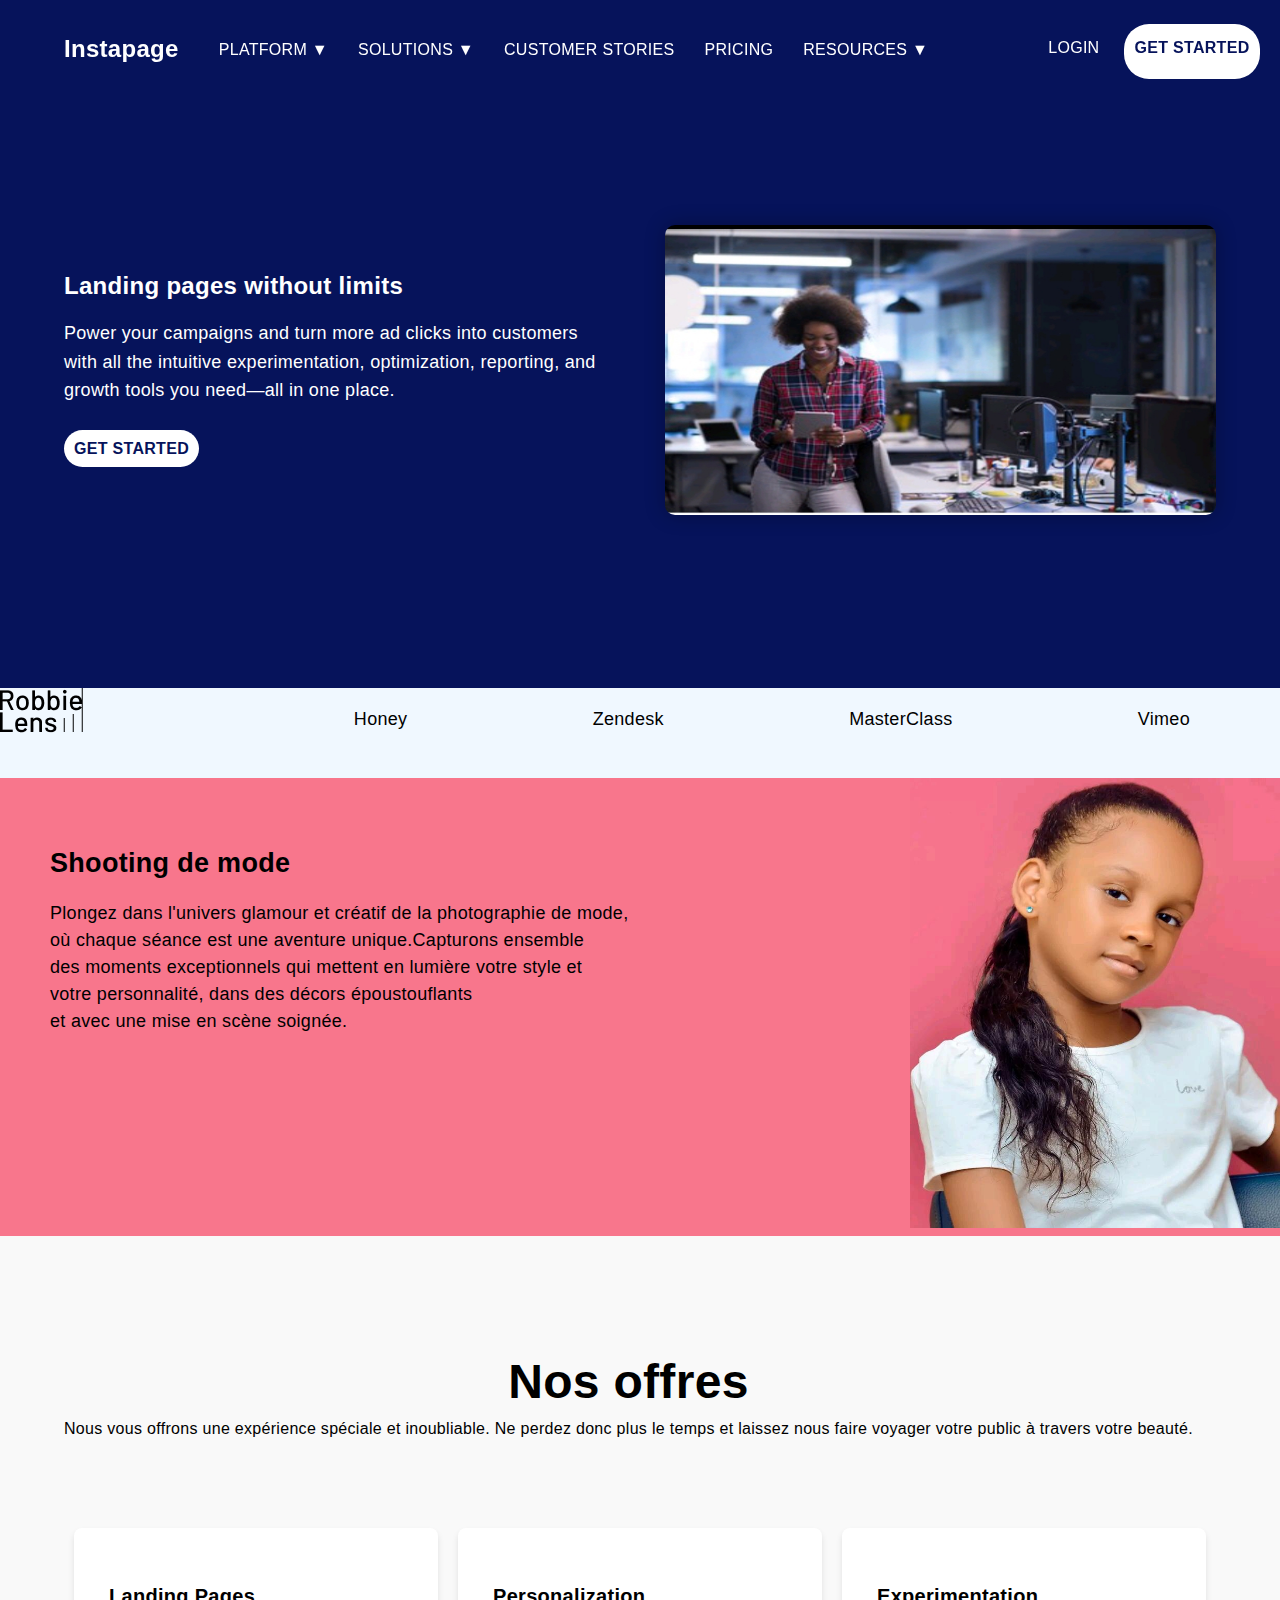
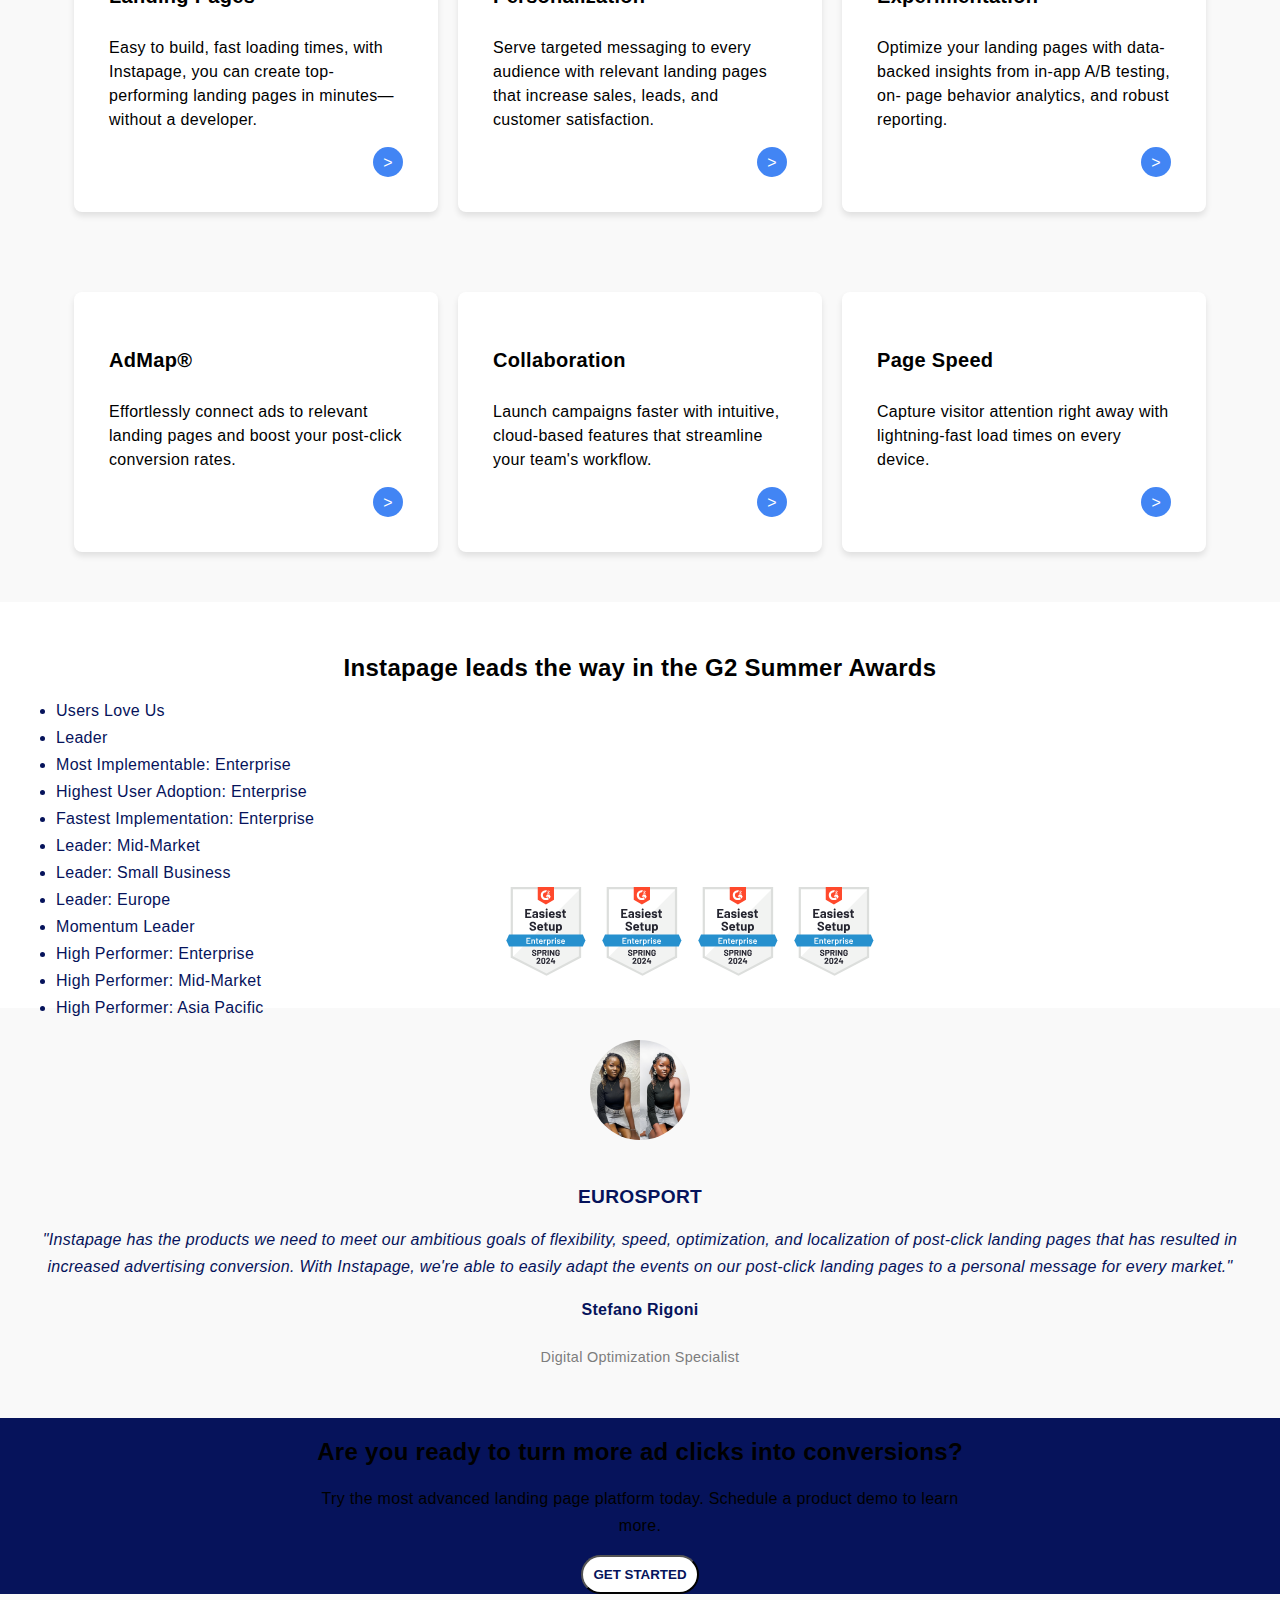
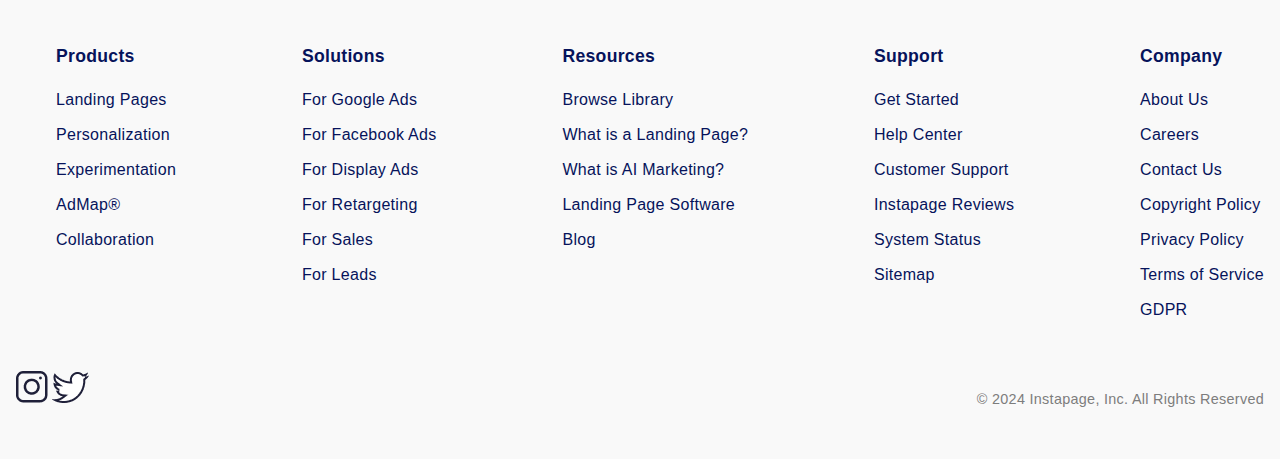
==== index.html @ c4f35a84 "index.html" ====
<!DOCTYPE html>
<html lang="en">
<head>
    <meta charset="UTF-8">
    <meta name="viewport" content="width=device-width, initial-scale=1.0">
    <link rel="stylesheet" href="https://cdnjs.cloudflare.com/ajax/libs/font-awesome/6.4.0/css/all.min.css">
    <title>Instapage</title>
    <link rel="stylesheet" href="styl.css">
</head>
<body>
    <section class="Interface1">
    <header class="menu-nav" id="menu-nav">
        <nav>
            <div class="menu-nav-container">
                <div class="logo"><a href="menu-nav" class="list1">Instapage</a></div>
                <div class="nav-list">
                <ul class="nav-menu">
                    <li class="dropdown">
                        <a href="#phototype" class="list1">PLATFORM ▼</a>
                        <div class="dropdown-content">
                            <div class="dropdown-column">
                                <ul>
                                    <li><a href="#" class="lien2">Platform 1</a></li>
                                    <li><a href="#" class="lien2">Instapage overview</a></li>
                                    <li><a href="#" class="lien2">Integration</a></li>
                                    <li><a href="#" class="lien2">Contact</a></li>
                                </ul>
                            </div>
                            <div class="dropdown-column">
                                <ul>
                                    <li><a href="#" class="lien2">Platform 2</a></li>
                                    <li><a href="#" class="lien2">Other features</a></li>
                                    <li><a href="#" class="lien2">Support</a></li>
                                    <li><a href="#" class="lien2">About us</a></li>
                                </ul>
                            </div>
                        </div>
                    </li>

                    <li class="dropdown">
                        <a href="#" class="list1">SOLUTIONS ▼</a>
                        <div class="dropdown-content">
                            <div class="dropdown-column">
                                <ul>
                                    <li><a href="#" class="lien2">Platform 1</a></li>
                                    <li><a href="#" class="lien2">Instapage overview</a></li>
                                    <li><a href="#" class="lien2">Integration</a></li>
                                    <li><a href="#" class="lien2">Contact</a></li>
                                </ul>
                            </div>
                            <div class="dropdown-column">
                                <ul>
                                    <li><a href="#" class="lien2">Platform 2</a></li>
                                    <li><a href="#" class="lien2">Other features</a></li>
                                    <li><a href="#" class="lien2">Support</a></li>
                                    <li><a href="#" class="lien2">About us</a></li>
                                </ul>
                            </div>
                            <div class="dropdown-column">
                                <ul>
                                    <li><a href="#" class="lien2">Platform 3</a></li>
                                    <li><a href="#" class="lien2">Other features</a></li>
                                    <li><a href="#" class="lien2">Support</a></li>
                                    <li><a href="#" class="lien2">About us</a></li>
                                </ul>
                            </div>
                        </div>
                    </li>
                    <li ><a href="#card-container" class="list1">CUSTOMER STORIES</a></li>
                    <li ><a class="list1">PRICING</a></li>
                    <li class="dropdown">
                        <a href="#" class="list1">RESOURCES ▼</a>
                        <div class="dropdown-content">
                            <div class="dropdown-column">
                                <ul>
                                    <li><a href="#" class="lien2">Platform 1</a></li>
                                    <li><a href="#" class="lien2">Instapage overview</a></li>
                                    <li><a href="#" class="lien2">Integration</a></li>
                                    <li><a href="#" class="lien2">Contact</a></li>
                                </ul>
                            </div>
                            <div class="dropdown-column">
                                <ul>
                                    <li><a href="#" class="lien2">Platform 2</a></li>
                                    <li><a href="#" class="lien2">Other features</a></li>
                                    <li><a href="#" class="lien2">Support</a></li>
                                    <li><a href="#" class="lien2">About us</a></li>
                                </ul>
                            </div>
                        </div>
                    </li>
                </ul>
                </div>
                <div class="nav-buttons">
                    <a href="#https://www.instagram.com/" class="login-btn" target="_blank">LOGIN</a>
                    <a href="#" class="get-started-btn">GET STARTED</a>
                </div>
            </div>
        </nav>
    </header>
        
        <div class="Landing" id="Landing">
            <div class="Landing-content">
                <h1 class="Landing-h1">Landing pages without limits</h1>
                <p>Power your campaigns and turn more ad clicks into customers with all the intuitive experimentation, optimization, reporting, and growth tools you need—all in one place.</p>
                <a href="#" class="get-started-btn">GET STARTED</a>
            </div>
            <div class="image1">
                <img src="img/Screenshot_20240710-132435_1.jpg" alt="Instapage interface" width="50px" height="290px">
            </div>
        </div>
        </section>
        <section class="interface2">
            <header class="header-interface2">
                <div class="nav-bar1">
                    <div class="nav-bar-left">
                        <img src="img/logo.png" alt="logo">
                    </div>
                    <div class="nav-bar-center">
                        <ul class="nav-bar-lists3">
                            <li class="list3">Honey </li>
                            <li class="list3">Zendesk</li>
                            <li class="list3">MasterClass</li>
                            <li class="list3">Vimeo</li>
                        </ul>
                    </div>
                </div>
            </header>
            </div>
            <div class="Shooting">
                <div id="Shooting" class="shooting-text">
                    <h2 class="shooting-h1">Shooting de mode</h2>
                    <p>
                    Plongez dans l'univers glamour et créatif de la photographie de mode, <br>
                     où chaque séance est une aventure unique.Capturons ensemble <br>
                     des moments exceptionnels qui mettent en lumière votre style et <br>
                     votre personnalité, dans des décors époustouflants<br>
                     et avec une mise en scène soignée. <br>
                    </p>
                </div>
                
                <div class="image2">
                    <img src="img/IMG-20231003-WA0125.jpg" alt="Description de l'image" title="Alors, envie  de faire voyager votre public à travers votre beauté ?" width="370px" height="450px">
                </div>
            </div>
        </section>

        <section >
        <div class="card-container" id="card-container">
            <div class="card-p">
                <h1> Nos offres </h1>
                <p>
                    Nous vous offrons une expérience spéciale et inoubliable. Ne perdez donc plus le temps et 
                    laissez nous faire voyager votre public à travers votre beauté.
                </p>
            </div>
          <div class="row">
            <div class="card">
              <div class="icon"></i></div>
              <h3>Landing Pages</h3>
              <p>Easy to build, fast loading times, with Instapage, you can create top-performing landing pages in minutes— without a developer.</p>
              <a href="#" class="learn-more">></a>
            </div>
            
            <div class="card">
              <div class="icon"></div>
              <h3>Personalization</h3>
              <p>Serve targeted messaging to every audience with relevant landing pages that increase sales, leads, and customer satisfaction.</p>
              <a href="#" class="learn-more">></a>
            </div>
            
            <div class="card">
              <div class="icon"></div>
              <h3>Experimentation</h3>
              <p>Optimize your landing pages with data-backed insights from in-app A/B testing, on- page behavior analytics, and robust reporting.</p>
              <a href="#" class="learn-more">></a>
            </div>
          </div>
          <div class="row">
            <div class="card">
              <div class="icon"></div>
              <h3>AdMap®</h3>
              <p>Effortlessly connect ads to relevant landing pages and boost your post-click conversion rates.</p>
              <a href="#" class="learn-more">></a>
            </div>
            
            <div class="card">
              <div class="icon"></div>
              <h3>Collaboration</h3>
              <p>Launch campaigns faster with intuitive, cloud-based features that streamline your team's workflow.</p>
              <a href="#" class="learn-more">></a>
            </div>
            
            <div class="card">
              <div class="icon"></div>
              <h3>Page Speed</h3>
              <p>Capture visitor attention right away with lightning-fast load times on every device.</p>
              <a href="#" class="learn-more"> <i class="chevrons">></i></a>
            </div>
          </div>
          </div>
        </section> 

        <section class="awards-section">
            <div class="awards-container">
            <div class="awards-text">
            <h2>Instapage leads the way in the G2 Summer Awards</h2>
            <ul class="awards-list">
                <li>Users Love Us</li>
                <li>Leader</li>
                <li>Most Implementable: Enterprise</li>
                <li>Highest User Adoption: Enterprise</li>
                <li>Fastest Implementation: Enterprise</li>
                <li>Leader: Mid-Market</li>
                <li>Leader: Small Business</li>
                <li>Leader: Europe</li>
                <li>Momentum Leader</li>
                <li>High Performer: Enterprise</li>
                <li>High Performer: Mid-Market</li>
                <li>High Performer: Asia Pacific</li>
            </ul>
            </div>
            <div class="awards-images">
                <img src="img/trust-seals-results.svg" alt="image Awards">
                <img src="img/trust-seals-results.svg" alt="image">
                <img src="img/trust-seals-results.svg" alt="image">
                <img src="img/trust-seals-results.svg" alt="image">
            </div>
            </div>
        </section>
        <section class="testimonial-section">
            <div class="testimonial">
                <img src="img/IMG-20240424-WA0041.jpg" alt="Stefano Rigoni">
                <h3>EUROSPORT</h3>
                <blockquote>
                    "Instapage has the products we need to meet our ambitious goals of flexibility, speed, optimization, and localization of post-click landing pages that has resulted in increased advertising conversion. With Instapage, we're able to easily adapt the events on our post-click landing pages to a personal message for every market."
                </blockquote>
                <h4>Stefano Rigoni</h4>
                <p>Digital Optimization Specialist</p>
            </div>
        </section>
        <section class="interface3">
                    <div class="interface3-content">
                        <p class="interface3-content3-texte">
                            <h2>Are you ready to turn more ad clicks into conversions?</h2>
                            Try the most advanced landing page platform today. Schedule a product demo to learn<br>
                              more.
                        </p>
                            <button class="get-started-btn">GET STARTED</button>
                        
                    </div>
        </section>
        <footer>
            <div class="footer-content">
                     <div class="footer-column">
                            <ul>
                                <li><h3>Products</h3></li>
                                <li>Landing Pages</li>
                                <li>Personalization</li>
                                <li>Experimentation</li>
                                <li>AdMap®</li>
                                <li>Collaboration</li>
                            </ul>
                        </div>
                        <div class="footer-column">
                            <ul>
                                <li><h3>Solutions</h3></li>
                                <li>For Google Ads</li>
                                <li>For Facebook Ads</li>
                                <li>For Display Ads</li>
                                <li>For Retargeting</li>
                                <li>For Sales</li>
                                <li>For Leads</li>
                            </ul>
                        </div>
                        <div class="footer-column">
                            <ul>
                                <li><h3>Resources</h3></li>
                                <li>Browse Library</li>
                                <li>What is a Landing Page?</li>
                                <li>What is AI Marketing?</li>
                                <li>Landing Page Software</li>
                                <li>Blog</li>
                            </ul>
                        </div>
                        <div class="footer-column">
                            <ul>
                                <li><h3>Support</h3></li>
                                <li>Get Started</li>
                                <li>Help Center</li>
                                <li>Customer Support</li>
                                <li>Instapage Reviews</li>
                                <li>System Status</li>
                                <li>Sitemap</li>
                            </ul>
                        </div>
                        <div class="footer-column">
                            <ul>
                                <li><h3>Company</h3></li>
                                <li>About Us</li>
                                <li>Careers</li>
                                <li>Contact Us</li>
                                <li>Copyright Policy</li>
                                <li>Privacy Policy</li>
                                <li>Terms of Service</li>
                                <li>GDPR</li>
                            </ul>
                        </div>
                    </div>
                    <div class="footer-bottom">
                        <div class="foooter-img">
                            <img src="img/instagram.png" alt=" logo instagram">
                            <img src="img/twitter.png" alt="logo twitter">
                        </div>
                        <div class="footer-text">
                            <p>© 2024 Instapage, Inc. All Rights Reserved</p>
                        </div>
                    </div>
                </footer>
   
    <script>
        window.addEventListener('scroll', function() {
            var header = document.querySelector('header');
            if (window.scrollY > 70) {
                header.classList.add('scrolled');
            } else {
                header.classList.remove('scrolled');
            }
        });
    </script>
</body>
</html>
---- styl.css ----
body {
    margin: 0;
    padding: 0;
    font-family: Montserrat,Arial;
    background-color: #06135b; 
    padding-top: 80px;/*pour compresser le header fixe*/
    line-height: 27px;
    letter-spacing: .3px;   
}
.menu-nav{
    position: fixed;
    top: 0;
    left: 0;
    width: 100%;
    padding: 20px 5%;
    display: flex;
    justify-content: space-between;
    align-items: center;
    transition: background-color 0.9s ease;
    z-index: 1000;
}
.menu-nav-container{
    display: flex;
    justify-content: space-between;   
    margin-top: 15px; 
}

/* une classe pour le header lorsqu'il défile */
header.scrolled {
    background-color: white;
    box-shadow: 0 2px 5px rgba(0,0,0,0.1);
}

/* couleur du texte lorsque le header défile */
header.scrolled .logo,
header.scrolled .nav-menu a,
header.scrolled .login-btn {
    color: #06135b;
}

header.scrolled .get-started-btn {
    background-color: #06135b;
    color: white;
}

.logo {
    font-size: 24px;
    font-weight: bold;
    color: white;
}

.nav-menu {
    display: flex;
    list-style-type: none;
    gap: 30px;  /* Espace entre les éléments du menu */
    text-decoration: none;
}
.list1{
    text-decoration: none;
    color:white;
}
.dropdown {
    position: relative;
}

.dropdown-content {
    display: none;/*cache le contenu par defaut*/
    position: absolute;/*absolue par rapport au parent qui est relatif*/
    background-color: #ffffff;
    min-width: 320px; /* espace autour du menu déroulant */
    box-shadow: 0px 8px 16px 0px rgba(0,0,0,0.2);/*la dimension de l'espace */
    z-index: 1;
   /* display: flex; /* Pour aligner les colonnes côte à côte */
    color: #050d1a;
}

.dropdown:hover .dropdown-content {
    display: flex;/* Afficher le contenu quand on survol*/
}

.dropdown-column {
    flex: 1; /* Chaque colonne prend une part égale de l'espace */
    padding: 10px;
}

.dropdown-content ul {
    list-style-type: none;
    padding: 0;
    margin: 0;
}

.dropdown-content li {
    padding: 8px 0;
}

.dropdown-content a {
    color: #06135b;
    text-decoration: none;
    display: block;
}

.dropdown-content a:hover {
    background-color: #f1f1f1;
}
.nav-buttons {
    display: flex;
    gap: 5px;
   margin-top: -11px;
    padding-left: 100px;
}
.nav-list{
    margin-top:-15px;
    display: flex;
    justify-content: center;
    
}
.get-started-btn {
    background-color: white;
    color: #06135b;
    padding: 10px 10px;
    border-radius: 25px;
    text-decoration: none;
    font-weight: bold;
}

.login-btn {
    color: #ffffff;
    text-decoration: none;
    padding: 10px 20px;
}
/*.Interface1{
    background-color: #06135b;
}*/
.Landing {
    display: flex;
    padding: 85px 5%;
    gap: 50px;
    align-items: center;
    margin-top: 30px;
}

.Landing-h1{
    font-size: 24px;
}
.Landing-content {
    flex: 1;
    max-width: 50%;
    color: white;
}

h1 {
    font-size: 48px;
    margin-bottom: 20px;
}

.Landing-content p {
    font-size: 18px;
    line-height: 1.6;
    margin-bottom: 30px;
}

.image1 {
    flex: 1;
    max-width: 50%;
    margin-top: 30px;
}

.image1 img {
    width: 100%;
    border-radius: 10px;
    box-shadow: 0 0 20px rgba(0,0,0,0.3);
}
/* section interface2*/
.interface2{
    background-color: rgb(248, 118, 140);
    border: 0ch;
    box-sizing: border-box;
    font-size: 18px;
}
.header-interface2{
    height: 90px;
}
.nav-bar1{
    background-color: aliceblue;
    width: 100%;
    height: 100%;
    display: flex;
    justify-content: space-between;
    margin: 0;
    padding: 0;
    color: black;
    margin-top: 80px;
    box-sizing: border-box;
    text-align: center;
}
.list3{
    display: inline;
    margin: 90px;
    font-size: 18px;
}
.nav-bar-center{
    text-align: center;
}
.lists3{
    
    list-style: none;
}
.Shooting{
    display: flex;
    justify-content: space-between;
    height: 90%;
    line-height: 27px;
    letter-spacing: .3px;
    
    
}.shooting-text{
    margin-top: 60px;
    text-align: justify;
    margin: 50px;
}
.shooting-h1{
    justify-content: center;
}
.image2{
    /*padding: 20px*/
    /*width: 100%;*/
    border: 0;
    outline: none;
} 

.card-container {
    display: flex;
    flex-wrap: wrap;
    justify-content: space-between;
    gap: 20px;
    padding: 40px 5%;
    background-color: #f9f9f9;
  }
  
  .row{
    display: flex;
    justify-content: space-between;
    margin-top: 40px;
  }
  .card {
    flex-basis: calc(33.333% - 20px);
    background-color: white;
    color: black;
    border-radius: 8px;
    padding: 35px;
    box-shadow: 0 4px 6px rgba(0,0,0,0.1);
    display: flex;
    flex-direction: column;
    margin: 10px;
    position: relative;
  }
  
  .row h3 {
    font-size: 20px;
    margin-bottom: 10px;
  }
  
  .row p {
    flex-grow: 1;
    font-size: 16px;
    line-height: 1.5;
    margin-bottom: 15px;
  }
  
  .card-p{
    text-align: center;
    justify-content: center;
    margin-top: 60px;
  }

  .card:hover{
    transform: translateY(-0.8px);
  }

  .learn-more {
    align-self: flex-end;
    background-color: #4285f4;
    color: white;
    width: 30px;
    height: 30px;
    border-radius: 50%;
    display: flex;
    justify-content: center;
    align-items: center;
    text-decoration: none;
    /*position: absolute;*/
  }

  .awards-section {
    background: #ffffff;
    padding: 2rem 1rem;
    color: #06135b;
}
.awards-section h2 {
    text-align: center;
    margin-bottom: 1rem;
    color: black;
}
.awards-images{
    margin-top: -150px;
}
/*.awards-list {
    columns: 2;
    margin-bottom: 1rem;
}*/
.awards-images {
    display: flex;
    justify-content: center;
    gap: 1rem;
    margin-left: 100px;
    
}
.awards-images img {
    width: 80px;
}
.testimonial-section {
    background: #f9f9f9;
    padding: 2rem 1rem;
    text-align: center;
    color: #06135b;
}
.testimonial img {
    width: 100px;
    height: 100px;
    border-radius: 50%;
    margin-bottom: 1rem;
}
.testimonial h3 {
    margin-bottom: 0.5rem;
    font-size: 1.2rem;
}
.testimonial blockquote {
    font-size: 1rem;
    font-style: italic;
    margin: 1rem 0;
}
.testimonial h4 {
    font-size: 1rem;
    margin-top: 0.5rem;
}
.testimonial p {
    font-size: 0.9rem;
    color: #7d7d7d;
}
.interface3-content{
    text-align: center;
    
}
.interface3{
    height: 50%;
    color-scheme: white;
}
.interface3-content3-texte{
    color: white;
}
/* Footer styles */
footer {
    background: #f9f9f9;
    padding: 2rem 1rem;
}
.footer-content {
    display: flex;
    justify-content: space-between;
    flex-wrap: wrap;
    gap: 1rem;
    color: #06135b;
}
.footer-column h3 {
    margin-bottom: 1rem;
    font-size: 1.1rem;
}
.footer-column ul {
    list-style: none;
}
.footer-column ul li {
    margin-bottom: 0.5rem;
}
.footer-bottom {
    /*text-align: center;*/
    margin-top: 2rem;
    font-size: 0.9rem;
    color: #7d7d7d;
    display: flex;
    justify-content: space-between;
}
  
  /* Responsivité */
  @media (max-width: 1024px) {
    .feature-card {
      flex-basis: calc(50% - 20px);
    }
  }
  
  @media (max-width: 768px) {
    .feature-card {
      flex-basis: 100%;
    }
  }
/* Ajustements pour la responsivité */
@media (max-width: 1024px) {
    .hero {
        flex-direction: column;
    }
    .hero-content, .hero-image {
        max-width: 100%;
    }
}
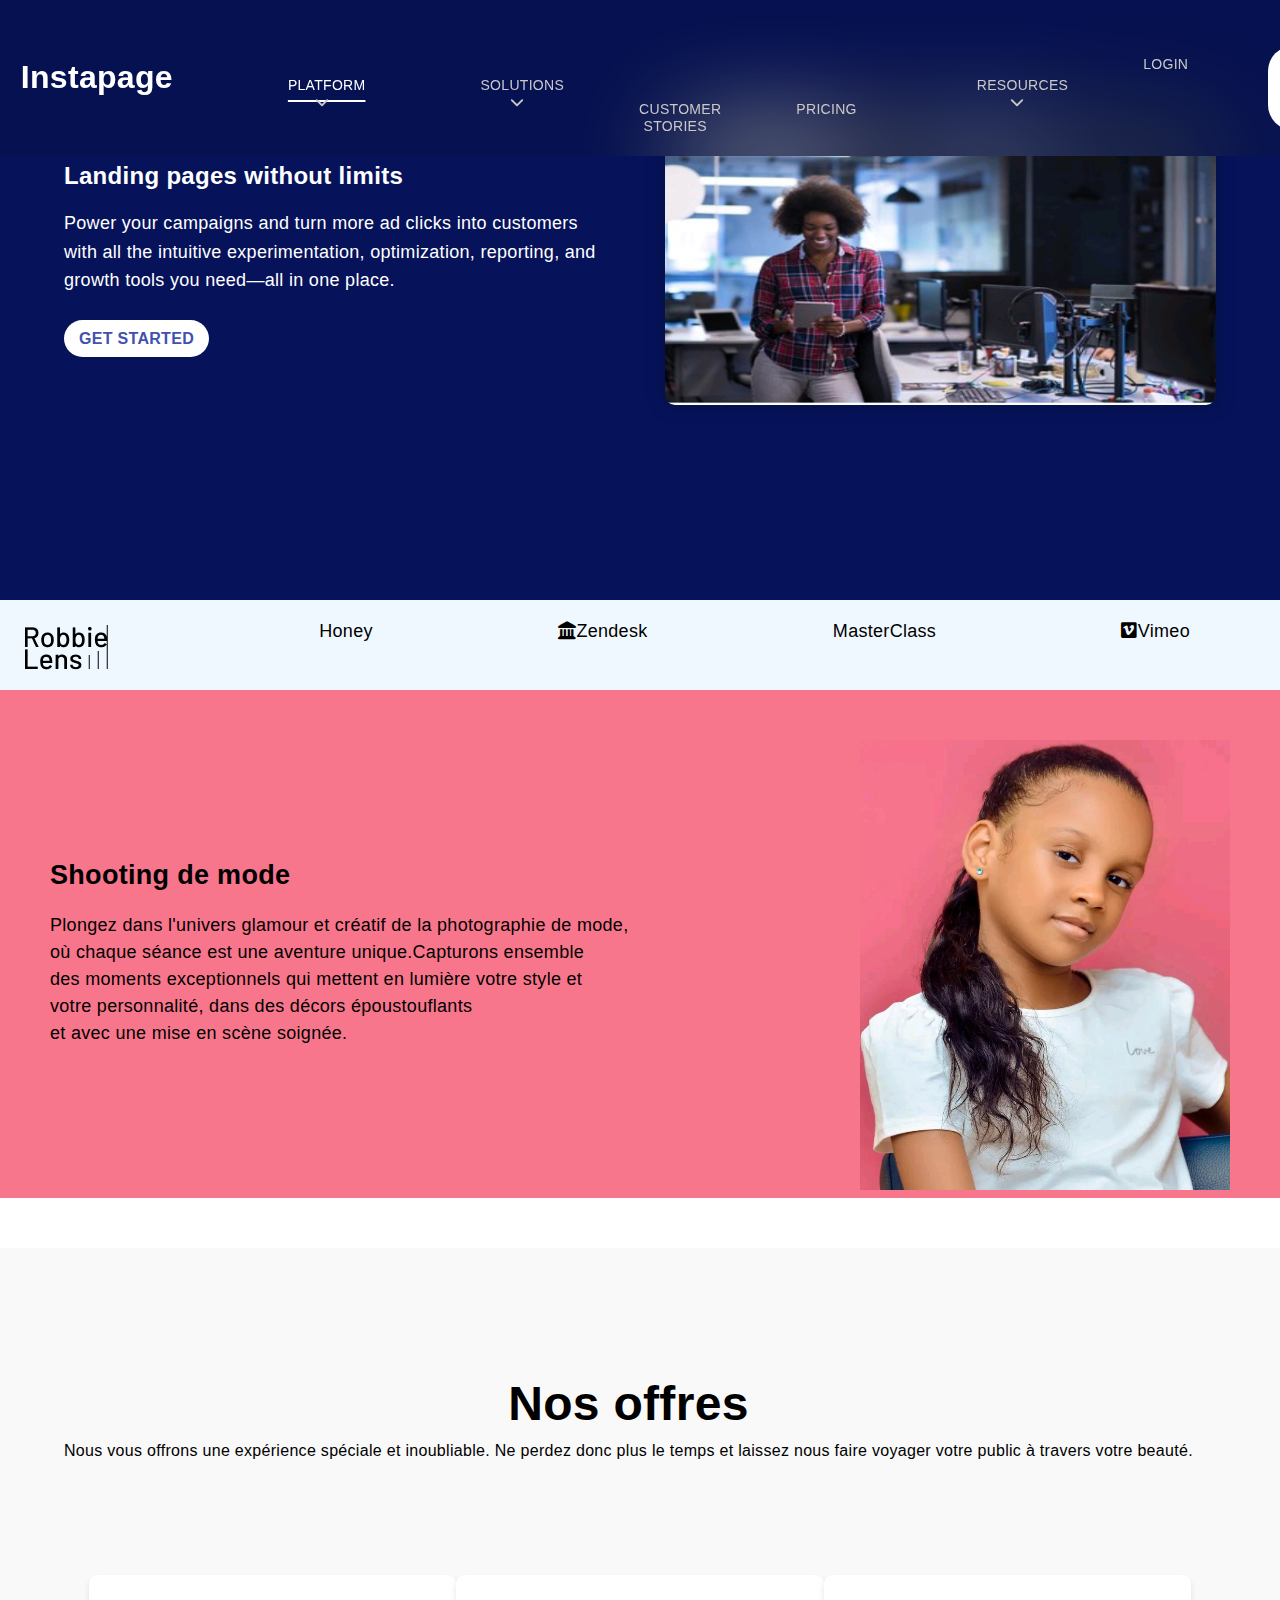
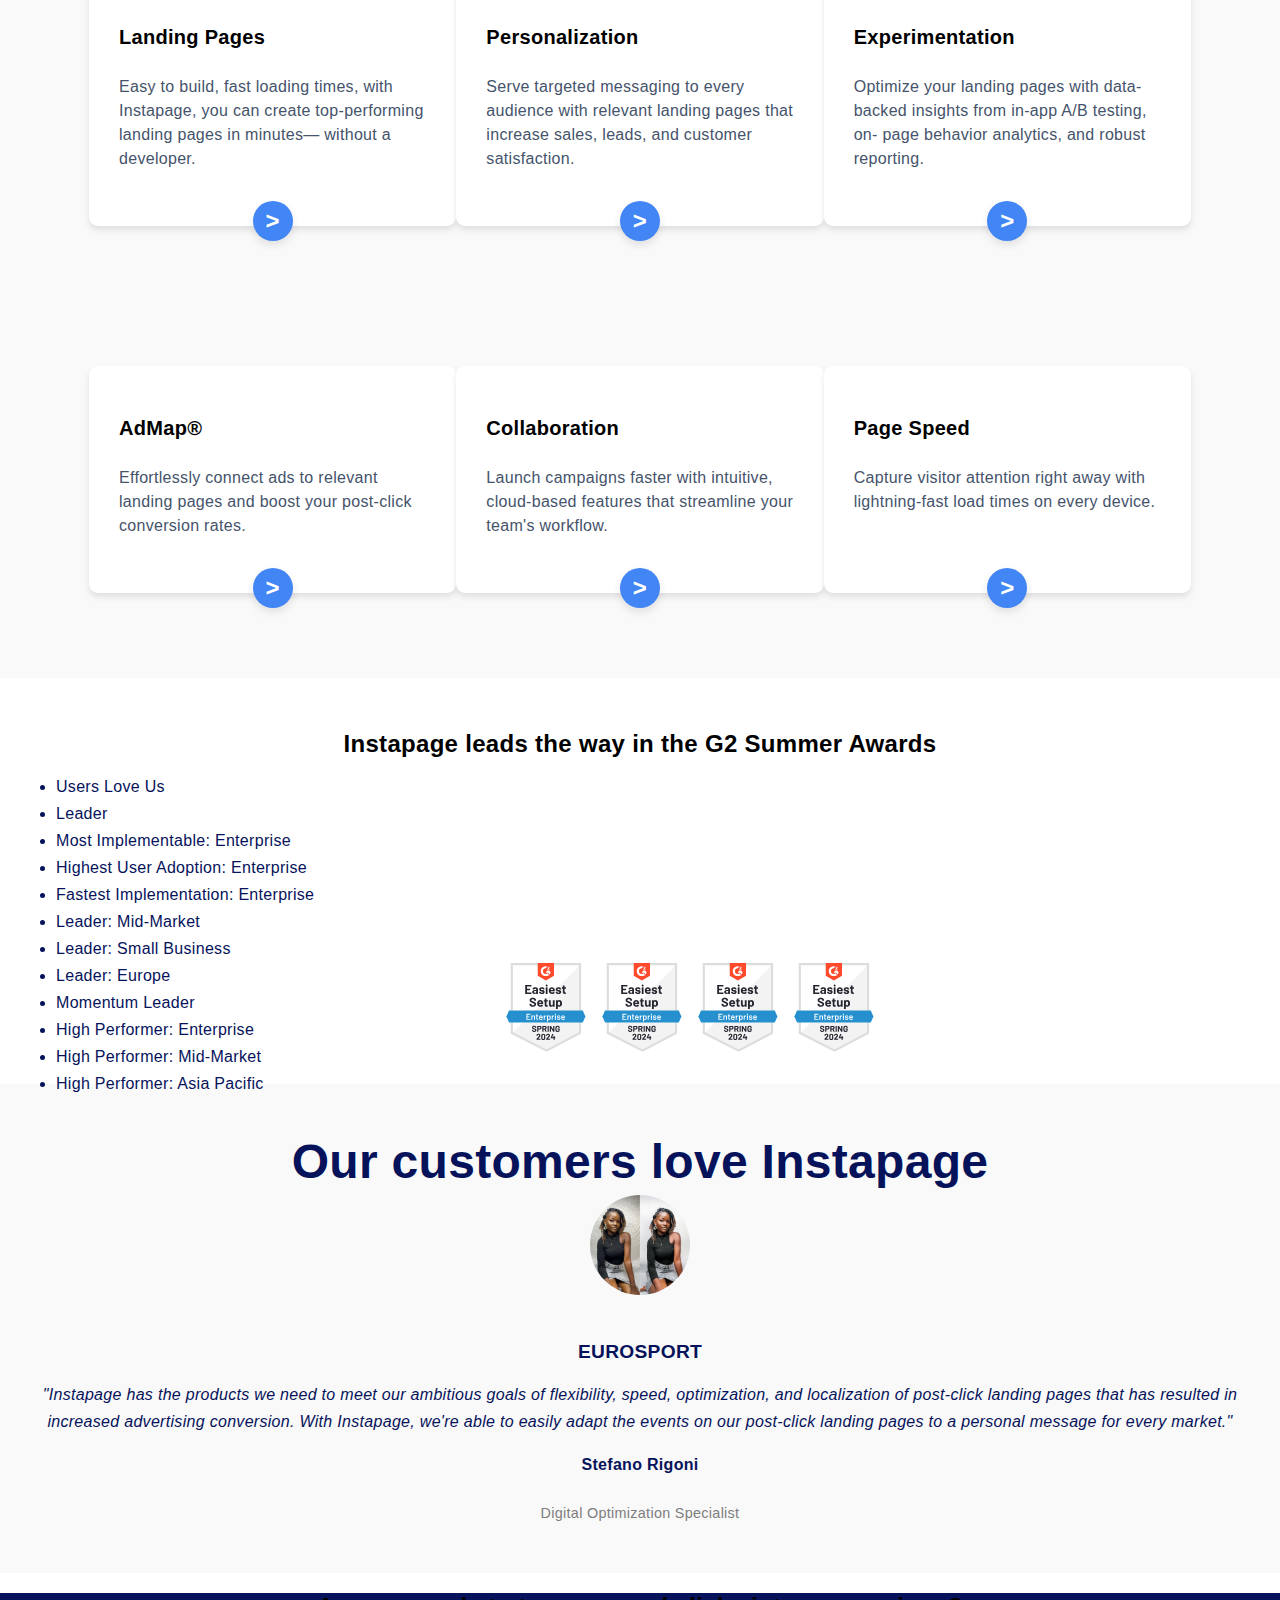
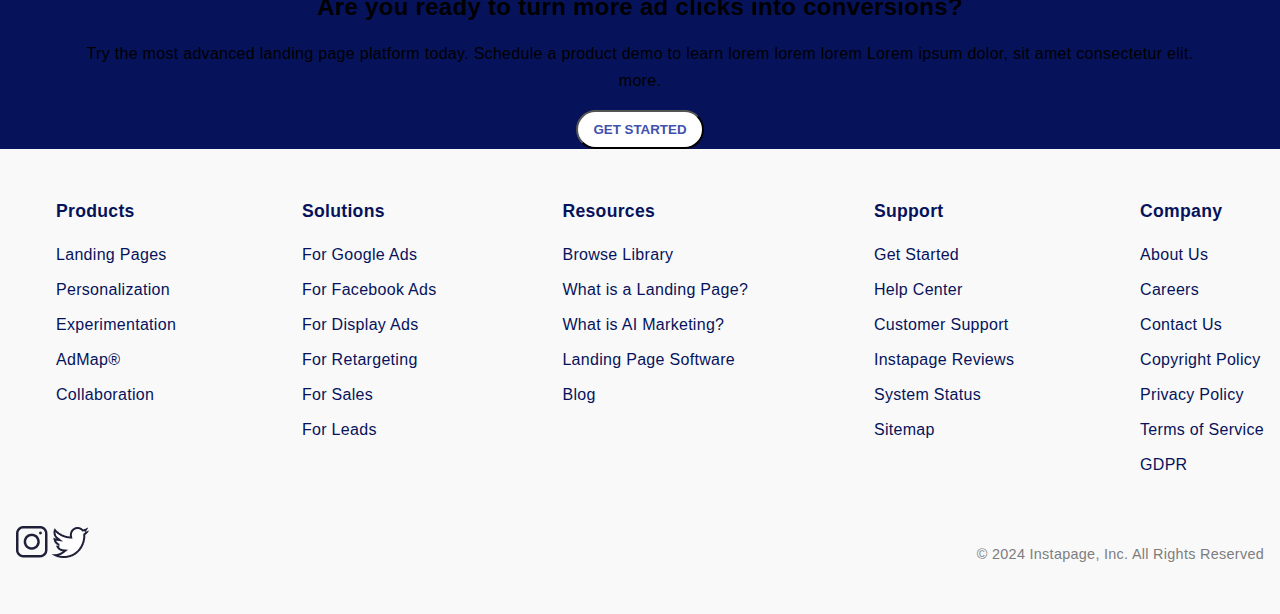
==== commit 3bdc3e25: "Nouvelle modification" ====
--- a/index.html
+++ b/index.html
@@ -3,102 +3,255 @@
 <head>
     <meta charset="UTF-8">
     <meta name="viewport" content="width=device-width, initial-scale=1.0">
-    <link rel="stylesheet" href="https://cdnjs.cloudflare.com/ajax/libs/font-awesome/6.4.0/css/all.min.css">
     <title>Instapage</title>
     <link rel="stylesheet" href="styl.css">
+    <link rel="stylesheet" href="https://cdnjs.cloudflare.com/ajax/libs/font-awesome/6.4.0/css/all.min.css">
+    <link href='https://unpkg.com/boxicons@2.1.4/css/boxicons.min.css' rel='stylesheet'>
 </head>
 <body>
+
     <section class="Interface1">
-    <header class="menu-nav" id="menu-nav">
-        <nav>
-            <div class="menu-nav-container">
-                <div class="logo"><a href="menu-nav" class="list1">Instapage</a></div>
-                <div class="nav-list">
-                <ul class="nav-menu">
-                    <li class="dropdown">
-                        <a href="#phototype" class="list1">PLATFORM ▼</a>
-                        <div class="dropdown-content">
-                            <div class="dropdown-column">
-                                <ul>
-                                    <li><a href="#" class="lien2">Platform 1</a></li>
-                                    <li><a href="#" class="lien2">Instapage overview</a></li>
-                                    <li><a href="#" class="lien2">Integration</a></li>
-                                    <li><a href="#" class="lien2">Contact</a></li>
+        <header class="header">
+            <a href="#" class="logo">Instapage</a>
+
+            <input type="checkbox" id="check">
+            <label for="check" class="icons">
+                <i class='bx bx-menu' id="menu-icon"></i>
+                <i class='bx bx-x' id="close-icon"></i>
+            </label>
+
+            <nav class="navbar">
+                <div class="navbar-content">
+                    <div class="nav-list">
+                        <div class="nav-menu1">
+                            <ul class="nav-menu">
+                                <li class="dropdown">
+                                    <a href="#phototype" class="underline" style="--i:0";><span class="ligne">PLATFORM</span> <i class="fas fa-chevron-down chevron-down"></i>
+                                    </a>
+                                    <div class="dropdown-content">
+                                        <div class="dropdown-column">
+                                            <ul class="submenu">
+                                                <li><a href="#" class="lien2">Platform 1</a></li>
+                                                <li><a href="#" class="lien2"><i class="fas fa-home"></i>Instapage overview</a></li>
+                                                <li><a href="#" class="lien2"><i class="fa-solid fa-gear"></i>Features</a></li>
+                                                <li><a href="#" class="lien2"><i class="fas fa-user"></i>Integration</a></li>
+                                                <li><a href="#" class="lien2"><i class="fa-solid fa-bars"></i>Contact</a></li>
+                                            </ul>
+                                        </div>
+                                        <div class="dropdown-column">
+                                            <ul class="submenu">
+                                                <li><a href="#" class="lien2">Platform 2</a></li>
+                                                <li><a href="#" class="lien2"><i class="fa-solid fa-gear"></i>Other features</a></li>
+                                                <li><a href="#" class="lien2"><i class="fa-solid fa-folder"></i>Support</a></li>
+                                                <li><a href="#" class="lien2"><i class="fa-solid fa-mug-saucer"></i>About us</a></li>
+                                                <li><a href="#" class="lien2"><i class="fas fa-user"></i>Integration</a></li>
+                                                <li><a href="#" class="lien2"><i class="fa-solid fa-bars"></i>Contact</a></li>
+                                                <li><a href="#" class="lien2"><i class="fa-solid fa-mug-saucer"></i>About us</a></li>
+                                            </ul>
+                                        </div>
+                                    </div>
+                                </li>
+                            </ul>
+                        </div>
+                        <div class="nav-menu2">
+                            <ul class="nav-menu">
+                                <li class="dropdown">
+                                    <a href="#" class="underline" style="--i:1";>SOLUTIONS <i class="fas fa-chevron-down chevron-down"></i></a>
+                                    <div class="dropdown-content">
+                                        <div class="dropdown-column">
+                                            <ul class="submenu">
+                                                <li><a href="#" class="lien2">Platform 1</a></li>
+                                                <li><a href="#" class="lien2"><i class="fa-brands fa-instagram"></i>Instapage overview</a></li>
+                                                <li><a href="#" class="lien2"><i class="fa-solid fa-address-book"></i>Integration</a></li>
+                                                <li><a href="#" class="lien2"><i class="fa-solid fa-phone"></i>Contact</a></li>
+                                            </ul>
+                                        </div>
+                                        <div class="dropdown-column">
+                                            <ul class="submenu">
+                                                <li><a href="#" class="lien2">Platform 2</a></li>
+                                                <li><a href="#" class="lien2"><i class="fa-solid fa-gear"></i>Other features</a></li>
+                                                <li><a href="#" class="lien2"><i class="fa-solid fa-folder"></i>Support</a></li>
+                                                <li><a href="#" class="lien2"><i class="fa-solid fa-mug-saucer"></i>About us</a></li>
+                                            </ul>
+                                        </div>
+                                        <div class="dropdown-column">
+                                            <ul class="submenu">
+                                                <li><a href="#" class="lien2">Platform 3</a></li>
+                                                <li><a href="#" class="lien2"><i class="fa-solid fa-gear"></i>Other features</a></li>
+                                                <li><a href="#" class="lien2"><i class="fa-solid fa-folder"></i>Support</a></li>
+                                                <li><a href="#" class="lien2"><i class="fa-solid fa-mug-saucer"></i>About us</a></li>
+                                            </ul>
+                                        </div>
+                                    </div>
+                                </li>
+                            </ul>
+                        </div>
+                        <div class="nav-menu3">
+                            <li class="dropdown"><a href="#card-container" class="list1" style="--i:2";>CUSTOMER STORIES</a></li>
+                        </div>
+                        <div class="nav-menu4">
+                            <li class="dropdown"><a class="list1" style="--i:3";>PRICING</a></li>
+                        </div>
+                        <div class="nav-menu5">
+                            <ul class="nav-menu">
+                                <li class="dropdown">
+                                    <a href="#" class="underline" style="--i:4";>RESOURCES <i class="fas fa-chevron-down chevron-down"></i></a>
+                                    <div class="dropdown-content">
+                                        <div class="dropdown-column">
+                                            <ul class="submenu">
+                                                <li><a href="#" class="lien2">Platform 1</a></li>
+                                                <li><a href="#" class="lien2"><i class="fa-brands fa-instagram"></i>Instapage overview</a></li>
+                                                <li><a href="#" class="lien2"><i class="fa-solid fa-face-smile"></i>Integration</a></li>
+                                                <li><a href="#" class="lien2"><i class="fa-solid fa-phone"></i>Contact</a></li>
+                                            </ul>
+                                        </div>
+                                        <div class="dropdown-column">
+                                            <ul class="submenu">
+                                                <li><a href="#" class="lien2">Platform 2</a></li>
+                                                <li><a href="#" class="lien2"><i class="fa-solid fa-gear"></i>Other features</a></li>
+                                                <li><a href="#" class="lien2"><i class="fa-solid fa-folder"></i>Support</a></li>
+                                                <li><a href="#" class="lien2"><i class="fa-solid fa-wand-magic-sparkles"></i>About us</a></li>
+                                            </ul>
+                                        </div>
+                                    </div>
+                                </li>
+                            </ul>
+                        </div>
+                    </div>
+                    <div class="nav-buttons">
+                        <a href="#https://www.instagram.com/" class="login-btn" target="_blank" style="--i:5";>LOGIN</a>
+                        <a href="#" class="get-started-btn" style="--i:6";>GET STARTED</a>
+                    </div>
+                </div>
+                </div>
+            </nav>
+        </header>
+
+       <!-- <div class="Interface1-content">
+            <div class="header-menu">
+                <header class="menuToggle" id="menuToggle">
+                    
+                    <div class="menu-nav-container">
+                        <div class="logo">
+                          Instapage
+                        </div>
+                    
+                         <a href="#" class="dropdown" style="--i:0";>PLATFORM</a>
+                <a href="#" class="" style="--i:1";>SOLUTION</a>
+                <a href="#" style="--i:2";>CUSTOMER STORIES</a>
+                <a href="#" style="--i:3";>PRICING</a>
+                <a href="#" style="--i:4";>RESOURCES</a>
+                <a href="#" class="nav-content" style="--i:5";>LOGIN</a>
+                <a href="#" class="get-started-btn" style="--i:6";><BUtton>GET STARTED</BUtton></a>
+        
+                       
+                        <div class="nav-list">
+                            <div class="nav-menu1">
+                                <ul class="nav-menu">
+                                    <li class="dropdown">
+                                        <a href="#phototype" class="underline"><span class="ligne">PLATFORM</span> --><!-- <i class="fas fa-chevron-down chevron-down"></i>-->
+                                       <!-- </a>
+                                        <div class="dropdown-content">
+                                            <div class="dropdown-column">
+                                                <ul class="submenu">
+                                                    <li><a href="#" class="lien2">Platform 1</a></li>
+                                                    <li><a href="#" class="lien2"><i class="fas fa-home"></i>Instapage overview</a></li>
+                                                    <li><a href="#" class="lien2"><i class="fa-solid fa-gear"></i>Features</a></li>
+                                                    <li><a href="#" class="lien2"><i class="fas fa-user"></i>Integration</a></li>
+                                                    <li><a href="#" class="lien2"><i class="fa-solid fa-bars"></i>Contact</a></li>
+                                                </ul>
+                                            </div>
+                                            <div class="dropdown-column">
+                                                <ul class="submenu">
+                                                    <li><a href="#" class="lien2">Platform 2</a></li>
+                                                    <li><a href="#" class="lien2"><i class="fa-solid fa-gear"></i>Other features</a></li>
+                                                    <li><a href="#" class="lien2"><i class="fa-solid fa-folder"></i>Support</a></li>
+                                                    <li><a href="#" class="lien2"><i class="fa-solid fa-mug-saucer"></i>About us</a></li>
+                                                    <li><a href="#" class="lien2"><i class="fas fa-user"></i>Integration</a></li>
+                                                    <li><a href="#" class="lien2"><i class="fa-solid fa-bars"></i>Contact</a></li>
+                                                    <li><a href="#" class="lien2"><i class="fa-solid fa-mug-saucer"></i>About us</a></li>
+                                                </ul>
+                                            </div>
+                                        </div>
+                                    </li>
                                 </ul>
                             </div>
-                            <div class="dropdown-column">
-                                <ul>
-                                    <li><a href="#" class="lien2">Platform 2</a></li>
-                                    <li><a href="#" class="lien2">Other features</a></li>
-                                    <li><a href="#" class="lien2">Support</a></li>
-                                    <li><a href="#" class="lien2">About us</a></li>
+                            <div class="nav-menu2">
+                                <ul class="nav-menu">
+                                    <li class="dropdown">
+                                        <a href="#" class="underline">SOLUTIONS</a>
+                                        <div class="dropdown-content">
+                                            <div class="dropdown-column">
+                                                <ul class="submenu">
+                                                    <li><a href="#" class="lien2">Platform 1</a></li>
+                                                    <li><a href="#" class="lien2"><i class="fa-brands fa-instagram"></i>Instapage overview</a></li>
+                                                    <li><a href="#" class="lien2"><i class="fa-solid fa-address-book"></i>Integration</a></li>
+                                                    <li><a href="#" class="lien2"><i class="fa-solid fa-phone"></i>Contact</a></li>
+                                                </ul>
+                                            </div>
+                                            <div class="dropdown-column">
+                                                <ul class="submenu">
+                                                    <li><a href="#" class="lien2">Platform 2</a></li>
+                                                    <li><a href="#" class="lien2"><i class="fa-solid fa-gear"></i>Other features</a></li>
+                                                    <li><a href="#" class="lien2"><i class="fa-solid fa-folder"></i>Support</a></li>
+                                                    <li><a href="#" class="lien2"><i class="fa-solid fa-mug-saucer"></i>About us</a></li>
+                                                </ul>
+                                            </div>
+                                            <div class="dropdown-column">
+                                                <ul class="submenu">
+                                                    <li><a href="#" class="lien2">Platform 3</a></li>
+                                                    <li><a href="#" class="lien2"><i class="fa-solid fa-gear"></i>Other features</a></li>
+                                                    <li><a href="#" class="lien2"><i class="fa-solid fa-folder"></i>Support</a></li>
+                                                    <li><a href="#" class="lien2"><i class="fa-solid fa-mug-saucer"></i>About us</a></li>
+                                                </ul>
+                                            </div>
+                                        </div>
+                                    </li>
                                 </ul>
                             </div>
-                        </div>
-                    </li>
-
-                    <li class="dropdown">
-                        <a href="#" class="list1">SOLUTIONS ▼</a>
-                        <div class="dropdown-content">
-                            <div class="dropdown-column">
-                                <ul>
-                                    <li><a href="#" class="lien2">Platform 1</a></li>
-                                    <li><a href="#" class="lien2">Instapage overview</a></li>
-                                    <li><a href="#" class="lien2">Integration</a></li>
-                                    <li><a href="#" class="lien2">Contact</a></li>
+                            <div class="nav-menu3">
+                                <li class="dropdown"><a href="#card-container" class="list1">CUSTOMER STORIES</a></li>
+                            </div>
+                            <div class="nav-menu4">
+                                <li class="dropdown"><a class="list1">PRICING</a></li>
+                            </div>
+                            <div class="nav-menu5">
+                                <ul class="nav-menu">
+                                    <li class="dropdown">
+                                        <a href="#" class="underline">RESOURCES</a>
+                                        <div class="dropdown-content">
+                                            <div class="dropdown-column">
+                                                <ul class="submenu">
+                                                    <li><a href="#" class="lien2">Platform 1</a></li>
+                                                    <li><a href="#" class="lien2"><i class="fa-brands fa-instagram"></i>Instapage overview</a></li>
+                                                    <li><a href="#" class="lien2"><i class="fa-solid fa-face-smile"></i>Integration</a></li>
+                                                    <li><a href="#" class="lien2"><i class="fa-solid fa-phone"></i>Contact</a></li>
+                                                </ul>
+                                            </div>
+                                            <div class="dropdown-column">
+                                                <ul class="submenu">
+                                                    <li><a href="#" class="lien2">Platform 2</a></li>
+                                                    <li><a href="#" class="lien2"><i class="fa-solid fa-gear"></i>Other features</a></li>
+                                                    <li><a href="#" class="lien2"><i class="fa-solid fa-folder"></i>Support</a></li>
+                                                    <li><a href="#" class="lien2"><i class="fa-solid fa-wand-magic-sparkles"></i>About us</a></li>
+                                                </ul>
+                                            </div>
+                                        </div>
+                                    </li>
                                 </ul>
                             </div>
-                            <div class="dropdown-column">
-                                <ul>
-                                    <li><a href="#" class="lien2">Platform 2</a></li>
-                                    <li><a href="#" class="lien2">Other features</a></li>
-                                    <li><a href="#" class="lien2">Support</a></li>
-                                    <li><a href="#" class="lien2">About us</a></li>
-                                </ul>
-                            </div>
-                            <div class="dropdown-column">
-                                <ul>
-                                    <li><a href="#" class="lien2">Platform 3</a></li>
-                                    <li><a href="#" class="lien2">Other features</a></li>
-                                    <li><a href="#" class="lien2">Support</a></li>
-                                    <li><a href="#" class="lien2">About us</a></li>
-                                </ul>
-                            </div>
-                        </div>
-                    </li>
-                    <li ><a href="#card-container" class="list1">CUSTOMER STORIES</a></li>
-                    <li ><a class="list1">PRICING</a></li>
-                    <li class="dropdown">
-                        <a href="#" class="list1">RESOURCES ▼</a>
-                        <div class="dropdown-content">
-                            <div class="dropdown-column">
-                                <ul>
-                                    <li><a href="#" class="lien2">Platform 1</a></li>
-                                    <li><a href="#" class="lien2">Instapage overview</a></li>
-                                    <li><a href="#" class="lien2">Integration</a></li>
-                                    <li><a href="#" class="lien2">Contact</a></li>
-                                </ul>
-                            </div>
-                            <div class="dropdown-column">
-                                <ul>
-                                    <li><a href="#" class="lien2">Platform 2</a></li>
-                                    <li><a href="#" class="lien2">Other features</a></li>
-                                    <li><a href="#" class="lien2">Support</a></li>
-                                    <li><a href="#" class="lien2">About us</a></li>
-                                </ul>
-                            </div>
-                        </div>
-                    </li>
-                </ul>
-                </div>
-                <div class="nav-buttons">
-                    <a href="#https://www.instagram.com/" class="login-btn" target="_blank">LOGIN</a>
-                    <a href="#" class="get-started-btn">GET STARTED</a>
-                </div>
-            </div>
-        </nav>
-    </header>
-        
+                        </div>
+                        <div class="nav-buttons">
+                            <a href="#https://www.instagram.com/" class="login-btn" target="_blank">LOGIN</a>
+                            <a href="#" class="get-started-btn">GET STARTED</a>
+                        </div>
+                    </div>
+                </header>
+            </div>
+                
+            
+        </div>
+        -->
         <div class="Landing" id="Landing">
             <div class="Landing-content">
                 <h1 class="Landing-h1">Landing pages without limits</h1>
@@ -109,8 +262,8 @@
                 <img src="img/Screenshot_20240710-132435_1.jpg" alt="Instapage interface" width="50px" height="290px">
             </div>
         </div>
-        </section>
-        <section class="interface2">
+    </section>
+    <section class="interface2">
             <header class="header-interface2">
                 <div class="nav-bar1">
                     <div class="nav-bar-left">
@@ -119,9 +272,9 @@
                     <div class="nav-bar-center">
                         <ul class="nav-bar-lists3">
                             <li class="list3">Honey </li>
-                            <li class="list3">Zendesk</li>
+                            <li class="list3"><i class="fa-solid fa-landmark"></i>Zendesk</li>
                             <li class="list3">MasterClass</li>
-                            <li class="list3">Vimeo</li>
+                            <li class="list3"><i class="fa-brands fa-vimeo"></i>Vimeo</li>
                         </ul>
                     </div>
                 </div>
@@ -159,21 +312,21 @@
               <div class="icon"></i></div>
               <h3>Landing Pages</h3>
               <p>Easy to build, fast loading times, with Instapage, you can create top-performing landing pages in minutes— without a developer.</p>
-              <a href="#" class="learn-more">></a>
+              <a href="#" class="learn-more"><div class="chevron">&gt;</div></a>
             </div>
             
             <div class="card">
               <div class="icon"></div>
               <h3>Personalization</h3>
               <p>Serve targeted messaging to every audience with relevant landing pages that increase sales, leads, and customer satisfaction.</p>
-              <a href="#" class="learn-more">></a>
+              <a href="#" class="learn-more"><div class="chevron">&gt;</div></a>
             </div>
             
             <div class="card">
               <div class="icon"></div>
               <h3>Experimentation</h3>
               <p>Optimize your landing pages with data-backed insights from in-app A/B testing, on- page behavior analytics, and robust reporting.</p>
-              <a href="#" class="learn-more">></a>
+              <a href="#" class="learn-more"><div class="chevron">&gt;</div></a>
             </div>
           </div>
           <div class="row">
@@ -181,21 +334,23 @@
               <div class="icon"></div>
               <h3>AdMap®</h3>
               <p>Effortlessly connect ads to relevant landing pages and boost your post-click conversion rates.</p>
-              <a href="#" class="learn-more">></a>
+              <a href="#" class="learn-more"><div class="chevron">&gt;</div></a>
             </div>
             
             <div class="card">
               <div class="icon"></div>
               <h3>Collaboration</h3>
               <p>Launch campaigns faster with intuitive, cloud-based features that streamline your team's workflow.</p>
-              <a href="#" class="learn-more">></a>
+              <a href="#" class="learn-more"><div class="chevron">&gt;</div></a>
             </div>
             
             <div class="card">
-              <div class="icon"></div>
+              <div class="icon"> 
+                <i class="fas-fa-users"></i>
+              </div>
               <h3>Page Speed</h3>
               <p>Capture visitor attention right away with lightning-fast load times on every device.</p>
-              <a href="#" class="learn-more"> <i class="chevrons">></i></a>
+              <a href="#" class="learn-more"> <!--&#x2192;--><div class="chevron">&gt;</div> </a>
             </div>
           </div>
           </div>
@@ -204,21 +359,21 @@
         <section class="awards-section">
             <div class="awards-container">
             <div class="awards-text">
-            <h2>Instapage leads the way in the G2 Summer Awards</h2>
-            <ul class="awards-list">
-                <li>Users Love Us</li>
-                <li>Leader</li>
-                <li>Most Implementable: Enterprise</li>
-                <li>Highest User Adoption: Enterprise</li>
-                <li>Fastest Implementation: Enterprise</li>
-                <li>Leader: Mid-Market</li>
-                <li>Leader: Small Business</li>
-                <li>Leader: Europe</li>
-                <li>Momentum Leader</li>
-                <li>High Performer: Enterprise</li>
-                <li>High Performer: Mid-Market</li>
-                <li>High Performer: Asia Pacific</li>
-            </ul>
+                <h2>Instapage leads the way in the G2 Summer Awards</h2>
+                <ul class="awards-list">
+                    <li>Users Love Us</li>
+                    <li>Leader</li>
+                    <li>Most Implementable: Enterprise</li>
+                    <li>Highest User Adoption: Enterprise</li>
+                    <li>Fastest Implementation: Enterprise</li>
+                    <li>Leader: Mid-Market</li>
+                    <li>Leader: Small Business</li>
+                    <li>Leader: Europe</li>
+                    <li>Momentum Leader</li>
+                    <li>High Performer: Enterprise</li>
+                    <li>High Performer: Mid-Market</li>
+                    <li>High Performer: Asia Pacific</li>
+                </ul>
             </div>
             <div class="awards-images">
                 <img src="img/trust-seals-results.svg" alt="image Awards">
@@ -230,6 +385,7 @@
         </section>
         <section class="testimonial-section">
             <div class="testimonial">
+                <h1>Our customers love Instapage</h1>
                 <img src="img/IMG-20240424-WA0041.jpg" alt="Stefano Rigoni">
                 <h3>EUROSPORT</h3>
                 <blockquote>
@@ -243,7 +399,7 @@
                     <div class="interface3-content">
                         <p class="interface3-content3-texte">
                             <h2>Are you ready to turn more ad clicks into conversions?</h2>
-                            Try the most advanced landing page platform today. Schedule a product demo to learn<br>
+                            Try the most advanced landing page platform today. Schedule a product demo to learn lorem lorem lorem Lorem ipsum dolor, sit amet consectetur elit.<br>
                               more.
                         </p>
                             <button class="get-started-btn">GET STARTED</button>
@@ -317,16 +473,26 @@
                         </div>
                     </div>
                 </footer>
+    
    
     <script>
+       /* const menuToggle = document.getElementById('menuToggle');
+        const nav = document.querySelector('nav');
+        menuToggle.addEventListener('click',() =>{
+            nav.classList.toggle('active');
+        });*/
+
+
         window.addEventListener('scroll', function() {
             var header = document.querySelector('header');
-            if (window.scrollY > 70) {
+            if (window.scrollY > 100) {
                 header.classList.add('scrolled');
             } else {
                 header.classList.remove('scrolled');
             }
         });
+
+
     </script>
 </body>
 </html>
--- a/styl.css
+++ b/styl.css
@@ -2,65 +2,120 @@
     margin: 0;
     padding: 0;
     font-family: Montserrat,Arial;
-    background-color: #06135b; 
+   /* background-color: #06135b;/* 
     padding-top: 80px;/*pour compresser le header fixe*/
     line-height: 27px;
     letter-spacing: .3px;   
 }
-.menu-nav{
+
+.header{
     position: fixed;
+    display: flex;
+    justify-content: space-between;
+    align-items: center;
     top: 0;
     left: 0;
     width: 100%;
-    padding: 20px 5%;
-    display: flex;
-    justify-content: space-between;
-    align-items: center;
-    transition: background-color 0.9s ease;
-    z-index: 1000;
-}
-.menu-nav-container{
-    display: flex;
-    justify-content: space-between;   
-    margin-top: 15px; 
-}
-
-/* une classe pour le header lorsqu'il défile */
-header.scrolled {
+    padding: 1.3rem;
+    z-index: 100;
+}
+
+.header::before {
+    content: '';
+    position: absolute;
+    top: 0;
+    left: 0;
+    width: 100%;
+    height: 100%;
+    background-color: rgba(0,0,0,.1);
+    backdrop-filter: blur(50px);
+    z-index: -1;
+}
+
+.header::after {
+    content: '';
+    position: absolute;
+    top: 0;
+    left: -100%;
+    width: 100%;
+    height: 100%;
+    background: linear-gradient(90deg, transparent, #f8768c, transparent);
+    transition: .5s; 
+}
+
+.header:hover::after {
+    left: 100%;
+}
+
+.logo{
+    font-size: 2rem;
+    color: #ffffff;
+    text-decoration: none;
+    font-weight: 700;
+}
+.navbar a{
+    font-size: 14px;
+    font-weight: 100;
+    margin: 5px;
+    line-height: 17px;
+    letter-spacing: .3px;
+}
+
+
+.icons{
+    position: absolute;
+    right: 5%;
+    font-size: 2.8rem;
+    color: #fff;
+    cursor: pointer;
+   /* justify-content: flex-end;*/
+    /*margin-right: 40px;*/
+    display: none;
+    
+}
+
+.icons #close-icon{
+    display: none;
+}
+
+#check{
+    display: none;
+}
+.get-started-btn {
     background-color: white;
-    box-shadow: 0 2px 5px rgba(0,0,0,0.1);
-}
-
-/* couleur du texte lorsque le header défile */
-header.scrolled .logo,
-header.scrolled .nav-menu a,
-header.scrolled .login-btn {
-    color: #06135b;
-}
-
-header.scrolled .get-started-btn {
+    color: #4151ad;
+    padding: 10px 15px 10px 15px;
+    border-radius: 25px;
+    text-decoration: none;
+    font-weight: bold;
+}
+
+.login-btn {
+    color: #cac8c8;
+    text-decoration: none;
+    padding: 10px 20px;
+} 
+
+.login-btn a:hover{
+    color: #f0f0f0;
+}
+
+.Interface1{
     background-color: #06135b;
-    color: white;
-}
-
-.logo {
-    font-size: 24px;
-    font-weight: bold;
-    color: white;
-}
-
-.nav-menu {
-    display: flex;
-    list-style-type: none;
-    gap: 30px;  /* Espace entre les éléments du menu */
-    text-decoration: none;
-}
-.list1{
-    text-decoration: none;
-    color:white;
+    height: 600px;
 }
 .dropdown {
+    list-style: none;
     position: relative;
+    justify-content: space-between;
+    margin-left: 70px;
+    line-height: 10px;
+    letter-spacing: .2px;  
+    font-size: 14px; 
+}
+
+.dropdown .list1 a:hover{
+    color: #fffefe;
 }
 
 .dropdown-content {
@@ -72,6 +127,7 @@
     z-index: 1;
    /* display: flex; /* Pour aligner les colonnes côte à côte */
     color: #050d1a;
+    margin-top: 30px;
 }
 
 .dropdown:hover .dropdown-content {
@@ -94,49 +150,164 @@
 }
 
 .dropdown-content a {
-    color: #06135b;
+    color: #45536b;
     text-decoration: none;
     display: block;
-}
+    line-height: 20px;
+    letter-spacing: .3px;   
+}
+
 
 .dropdown-content a:hover {
     background-color: #f1f1f1;
 }
+
+header.scrolled {
+    background-color: white;
+    box-shadow: 0 2px 5px rgba(0,0,0,0.1);
+}
+
+/* couleur du texte lorsque le header défile */
+header.scrolled .list1 {
+    color: #4f5053;
+}
+
+header.scrolled .get-started-btn {
+    background-color: #06135b;
+    color: white;
+}
+
+header.scrolled .login-btn {
+    color: #4f5053;
+}
+
+header.scrolled .logo{
+    color: #1e1e1f;
+}
+
+header.scrolled .underline{
+    color: #78797c;
+}
+
+header.scrolled .ligne{
+    color: #00aaff;
+}
+
+.ligne{
+    text-decoration: underline;   
+}
+.ligne a:hover{
+    color: #ffffff;
+    
+} 
+
+.nav-menu {
+    display: flex;
+    list-style-type: none;
+    gap: 30px;  /* Espace entre les éléments du menu */
+    text-decoration: none;
+}
+.nav-menu1{
+    margin-top: 20px;
+}
+.nav-menu2{
+    margin-top: 20px;
+}
+.nav-menu3{
+    margin-top: 60px;
+}
+.nav-menu4{
+    margin-top: 60px;
+}
+
+.nav-menu5{
+    margin-top: 20px;
+}
+.navbar-content{
+    display: flex;
+    justify-content: space-between;
+    
+}
+
 .nav-buttons {
     display: flex;
-    gap: 5px;
-   margin-top: -11px;
-    padding-left: 100px;
+    justify-content: space-between;
+    gap: 50px;
+    margin-top: 20px;
+    padding-left: 10px;
+    font-size: 15px;
 }
 .nav-list{
-    margin-top:-15px;
+    margin-top:20px;
+    display: flex;
+    justify-content: space-between;
+    margin-right: 40px;
+    text-align: center;
+    
+}
+
+.list1{
+    text-decoration: none;
+    color:#cac8c8;
+}
+.ligne{
+    text-decoration: underline;
+    text-decoration-thickness: 2px; /*Aungmenter la taille du trait*/
+    text-underline-offset: 10px;/*pousser le trait plus bas sans pour antant toucher le 'a'*/
+    color: white;
+    
+}
+.underline{
+    color: #cac8c8;
+    text-decoration: none;
+}
+/*.underline{
+    
+    color:#cac8c8;
     display: flex;
     justify-content: center;
-    
-}
-.get-started-btn {
-    background-color: white;
-    color: #06135b;
-    padding: 10px 10px;
-    border-radius: 25px;
-    text-decoration: none;
-    font-weight: bold;
-}
-
-.login-btn {
-    color: #ffffff;
-    text-decoration: none;
-    padding: 10px 20px;
-}
-/*.Interface1{
-    background-color: #06135b;
+    align-items: center;
+    text-decoration: none;
+    border-radius: 50%;
+    width: 30px;
+    height: 30px;
+
+    position: absolute;
+    left: 50%;
+    transform: translateX(-50%);
+    font-size: 1em;
+   /* box-shadow: 0 4px 8px rgba(0,0,0,0.1);#
 }*/
+
+/*.underline::after{
+    content: '';
+    border: solid #cac8c8;
+    border-width: 0 3px 3px 0;
+    display: inline-block;
+    padding: 3px;
+    transform: rotate(45deg);
+    -webkit-transform: rotate(45deg);
+    margin-top: -5px;
+    margin-left: 5px;
+}*/
+
+.underline a:hover{
+    color: #fffefe;
+}
+
+
+.Interface1-content{
+    /*margin: 0px;
+    padding: 0px;*/
+    display: flex;
+    justify-content: space-between;
+}
 .Landing {
     display: flex;
     padding: 85px 5%;
     gap: 50px;
     align-items: center;
-    margin-top: 30px;
+  /*  margin-top: 30px;*/
 }
 
 .Landing-h1{
@@ -172,13 +343,16 @@
 }
 /* section interface2*/
 .interface2{
-    background-color: rgb(248, 118, 140);
+    background-color: #f8768c;
     border: 0ch;
     box-sizing: border-box;
     font-size: 18px;
 }
 .header-interface2{
     height: 90px;
+}
+.nav-bar-left{
+    margin: 25px;
 }
 .nav-bar1{
     background-color: aliceblue;
@@ -189,7 +363,7 @@
     margin: 0;
     padding: 0;
     color: black;
-    margin-top: 80px;
+   /* margin-top: 80px;*/
     box-sizing: border-box;
     text-align: center;
 }
@@ -211,12 +385,12 @@
     height: 90%;
     line-height: 27px;
     letter-spacing: .3px;
+    margin: 50px;
     
     
 }.shooting-text{
-    margin-top: 60px;
+    margin-top: 100px;
     text-align: justify;
-    margin: 50px;
 }
 .shooting-h1{
     justify-content: center;
@@ -232,32 +406,42 @@
     display: flex;
     flex-wrap: wrap;
     justify-content: space-between;
-    gap: 20px;
-    padding: 40px 5%;
+    gap: 50px;
+    padding: 120px 5% 40px; /* Ajoutez 80px de padding-top */
     background-color: #f9f9f9;
-  }
+    padding-top: 80px;
+}
+
   
   .row{
     display: flex;
     justify-content: space-between;
-    margin-top: 40px;
+    padding: 25px;
   }
   .card {
     flex-basis: calc(33.333% - 20px);
     background-color: white;
-    color: black;
-    border-radius: 8px;
-    padding: 35px;
+   /* color: black;*/
+    border-radius: 9px;
+    padding: 30px 30px 40px;
     box-shadow: 0 4px 6px rgba(0,0,0,0.1);
     display: flex;
     flex-direction: column;
-    margin: 10px;
+    font-size: 18px;
+    line-height: 24px;
+    margin: 20px auto;
     position: relative;
   }
-  
+  /*.icon{
+    font-size: 40px;
+    color: #00aaff;
+    margin-bottom: 10px;
+  }*/
+
   .row h3 {
     font-size: 20px;
     margin-bottom: 10px;
+    color: black;
   }
   
   .row p {
@@ -265,12 +449,13 @@
     font-size: 16px;
     line-height: 1.5;
     margin-bottom: 15px;
+    color: #45536b;
   }
   
   .card-p{
     text-align: center;
     justify-content: center;
-    margin-top: 60px;
+    margin-top: 30px;
   }
 
   .card:hover{
@@ -281,14 +466,24 @@
     align-self: flex-end;
     background-color: #4285f4;
     color: white;
-    width: 30px;
-    height: 30px;
+    width: 40px;
+    height: 40px;
     border-radius: 50%;
     display: flex;
     justify-content: center;
     align-items: center;
     text-decoration: none;
-    /*position: absolute;*/
+    position: absolute;
+    bottom: -15px;
+    left: 50%;
+    transform: translateX(-50%);
+    box-shadow: 0 4px 8px rgba(0,0,0,0.1);
+
+  }
+  .chevron{
+    font-size: 24px;
+    font-weight: bold;
+    color: white;
   }
 
   .awards-section {
@@ -349,11 +544,11 @@
 }
 .interface3-content{
     text-align: center;
-    
+    /*margin: 100px;*/
 }
 .interface3{
-    height: 50%;
-    color-scheme: white;
+    background-color: #06135b;
+    
 }
 .interface3-content3-texte{
     color: white;
@@ -388,7 +583,61 @@
     display: flex;
     justify-content: space-between;
 }
-  
+ /*menu nav responsivité*/
+ @media(max-width: 992px) {
+    .menuToggle{
+        padding: 1.3rem 5%;
+    }
+} 
+@media(max-width:768px) {
+    .icons {
+        display: inline-flex;
+    }
+    
+    #check:checked~.icons #menu-icon {
+        display: none;
+    }
+    .icons #close-icon {
+        display: none;
+    }
+    #check:checked~.icons #close-icon {
+        display: block;
+    }
+    .navbar {
+        position: absolute;
+        top: 100%;
+        left: 0;
+        width: 100%;
+        height: 0;
+        background: rgba(0,0,0,.1);
+        backdrop-filter: blur(50px);
+        box-shadow: 0.5rem 1rem rgba(0,0,0,.1);
+        overflow: hidden;
+        transition: .3s ease;
+    }
+    #check:checked~.navbar {
+        height: 17.7rem;
+    }
+
+    .navbar a {
+        display: block;
+        font-size: 1.1rem;
+        margin: 1.5rem 0;
+        text-align: center;
+        transform: translateY(-50px);
+        opacity: 0;
+        transition: .3s ease;
+    }
+
+    #check:checked~.navbar a {
+        transform: translateY(-50%);
+        transition-delay: calc(.15s * var(--i));
+        opacity: 1;
+    }
+
+
+}  
+ 
   /* Responsivité */
   @media (max-width: 1024px) {
     .feature-card {
@@ -409,4 +658,5 @@
     .hero-content, .hero-image {
         max-width: 100%;
     }
-}+}
+
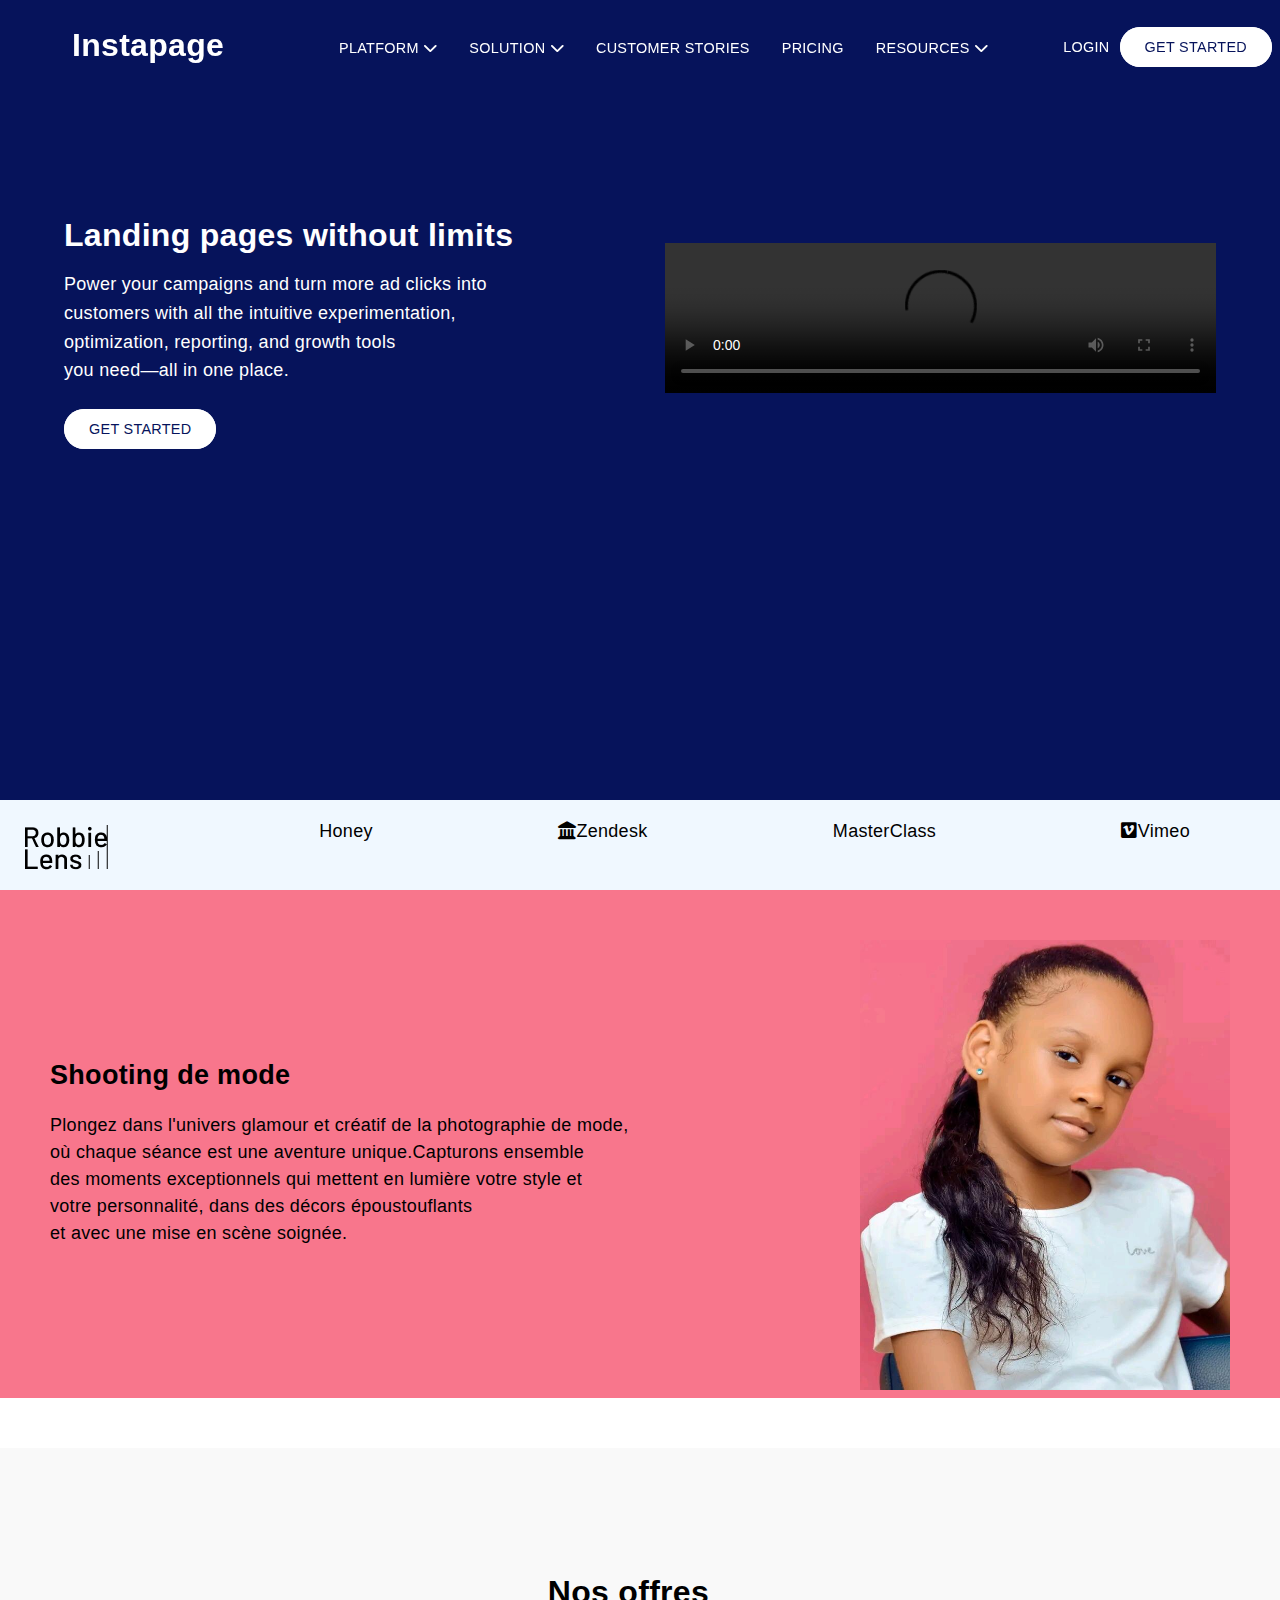
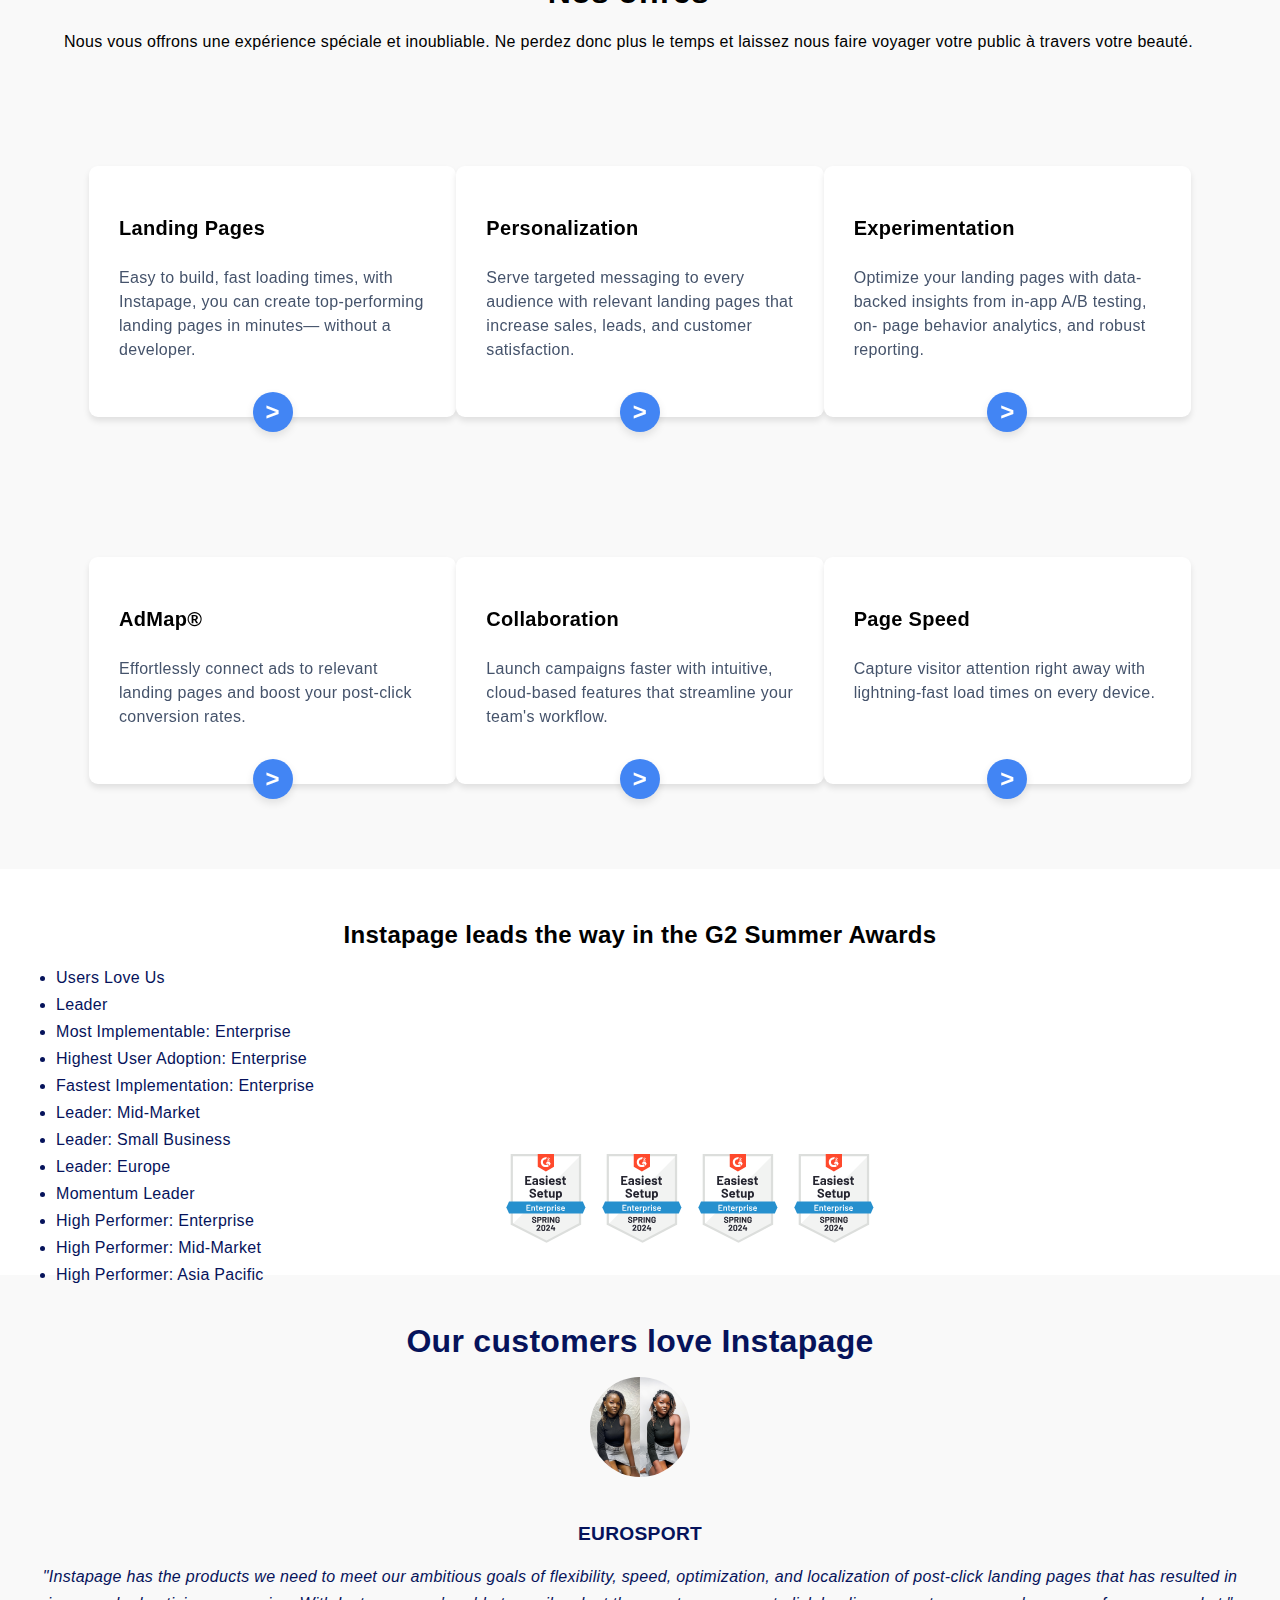
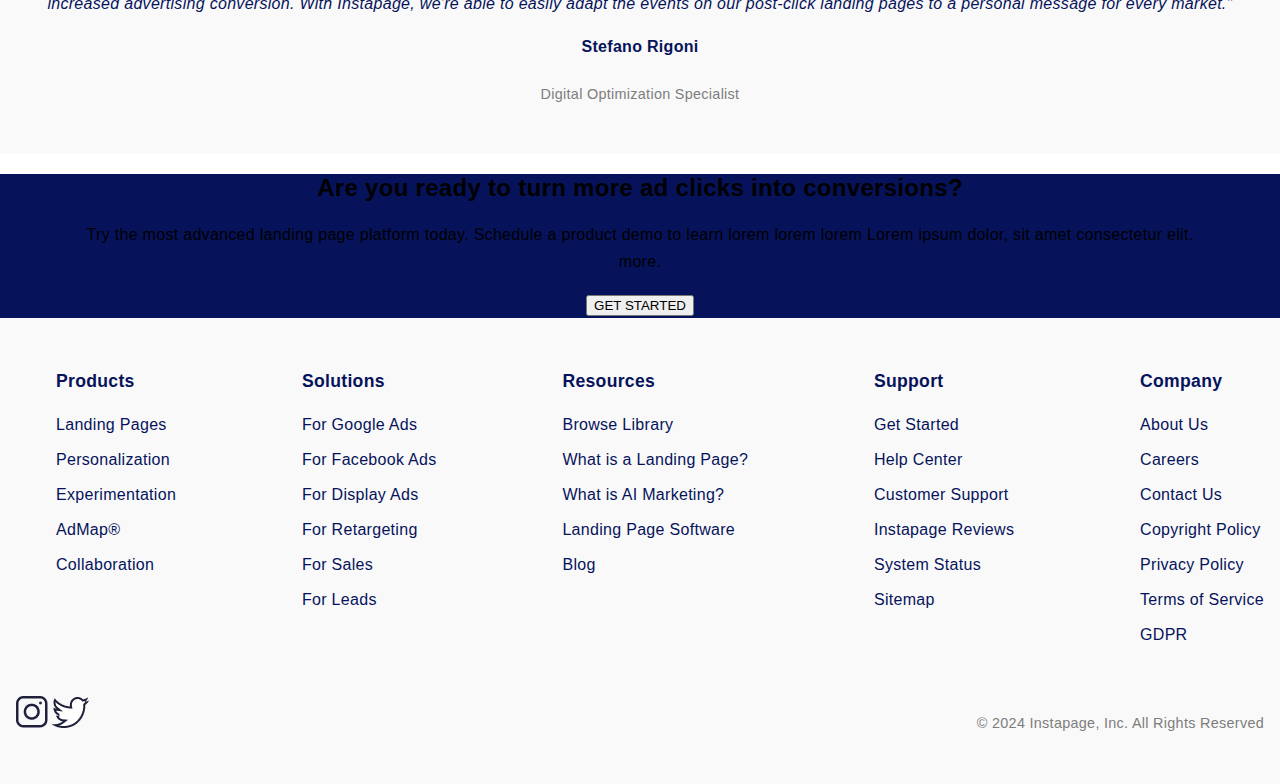
==== commit 27b3ad9f: "Description des modifications" ====
--- a/index.html
+++ b/index.html
@@ -9,257 +9,204 @@
     <link href='https://unpkg.com/boxicons@2.1.4/css/boxicons.min.css' rel='stylesheet'>
 </head>
 <body>
-
-    <section class="Interface1">
+     <section class="Interface1">
         <header class="header">
-            <a href="#" class="logo">Instapage</a>
-
-            <input type="checkbox" id="check">
-            <label for="check" class="icons">
-                <i class='bx bx-menu' id="menu-icon"></i>
-                <i class='bx bx-x' id="close-icon"></i>
-            </label>
-
-            <nav class="navbar">
-                <div class="navbar-content">
-                    <div class="nav-list">
-                        <div class="nav-menu1">
-                            <ul class="nav-menu">
-                                <li class="dropdown">
-                                    <a href="#phototype" class="underline" style="--i:0";><span class="ligne">PLATFORM</span> <i class="fas fa-chevron-down chevron-down"></i>
-                                    </a>
-                                    <div class="dropdown-content">
-                                        <div class="dropdown-column">
-                                            <ul class="submenu">
-                                                <li><a href="#" class="lien2">Platform 1</a></li>
-                                                <li><a href="#" class="lien2"><i class="fas fa-home"></i>Instapage overview</a></li>
-                                                <li><a href="#" class="lien2"><i class="fa-solid fa-gear"></i>Features</a></li>
-                                                <li><a href="#" class="lien2"><i class="fas fa-user"></i>Integration</a></li>
-                                                <li><a href="#" class="lien2"><i class="fa-solid fa-bars"></i>Contact</a></li>
-                                            </ul>
-                                        </div>
-                                        <div class="dropdown-column">
-                                            <ul class="submenu">
-                                                <li><a href="#" class="lien2">Platform 2</a></li>
-                                                <li><a href="#" class="lien2"><i class="fa-solid fa-gear"></i>Other features</a></li>
-                                                <li><a href="#" class="lien2"><i class="fa-solid fa-folder"></i>Support</a></li>
-                                                <li><a href="#" class="lien2"><i class="fa-solid fa-mug-saucer"></i>About us</a></li>
-                                                <li><a href="#" class="lien2"><i class="fas fa-user"></i>Integration</a></li>
-                                                <li><a href="#" class="lien2"><i class="fa-solid fa-bars"></i>Contact</a></li>
-                                                <li><a href="#" class="lien2"><i class="fa-solid fa-mug-saucer"></i>About us</a></li>
-                                            </ul>
-                                        </div>
-                                    </div>
-                                </li>
-                            </ul>
-                        </div>
-                        <div class="nav-menu2">
-                            <ul class="nav-menu">
-                                <li class="dropdown">
-                                    <a href="#" class="underline" style="--i:1";>SOLUTIONS <i class="fas fa-chevron-down chevron-down"></i></a>
-                                    <div class="dropdown-content">
-                                        <div class="dropdown-column">
-                                            <ul class="submenu">
-                                                <li><a href="#" class="lien2">Platform 1</a></li>
-                                                <li><a href="#" class="lien2"><i class="fa-brands fa-instagram"></i>Instapage overview</a></li>
-                                                <li><a href="#" class="lien2"><i class="fa-solid fa-address-book"></i>Integration</a></li>
-                                                <li><a href="#" class="lien2"><i class="fa-solid fa-phone"></i>Contact</a></li>
-                                            </ul>
-                                        </div>
-                                        <div class="dropdown-column">
-                                            <ul class="submenu">
-                                                <li><a href="#" class="lien2">Platform 2</a></li>
-                                                <li><a href="#" class="lien2"><i class="fa-solid fa-gear"></i>Other features</a></li>
-                                                <li><a href="#" class="lien2"><i class="fa-solid fa-folder"></i>Support</a></li>
-                                                <li><a href="#" class="lien2"><i class="fa-solid fa-mug-saucer"></i>About us</a></li>
-                                            </ul>
-                                        </div>
-                                        <div class="dropdown-column">
-                                            <ul class="submenu">
-                                                <li><a href="#" class="lien2">Platform 3</a></li>
-                                                <li><a href="#" class="lien2"><i class="fa-solid fa-gear"></i>Other features</a></li>
-                                                <li><a href="#" class="lien2"><i class="fa-solid fa-folder"></i>Support</a></li>
-                                                <li><a href="#" class="lien2"><i class="fa-solid fa-mug-saucer"></i>About us</a></li>
-                                            </ul>
-                                        </div>
-                                    </div>
-                                </li>
-                            </ul>
-                        </div>
-                        <div class="nav-menu3">
-                            <li class="dropdown"><a href="#card-container" class="list1" style="--i:2";>CUSTOMER STORIES</a></li>
-                        </div>
-                        <div class="nav-menu4">
-                            <li class="dropdown"><a class="list1" style="--i:3";>PRICING</a></li>
-                        </div>
-                        <div class="nav-menu5">
-                            <ul class="nav-menu">
-                                <li class="dropdown">
-                                    <a href="#" class="underline" style="--i:4";>RESOURCES <i class="fas fa-chevron-down chevron-down"></i></a>
-                                    <div class="dropdown-content">
-                                        <div class="dropdown-column">
-                                            <ul class="submenu">
-                                                <li><a href="#" class="lien2">Platform 1</a></li>
-                                                <li><a href="#" class="lien2"><i class="fa-brands fa-instagram"></i>Instapage overview</a></li>
-                                                <li><a href="#" class="lien2"><i class="fa-solid fa-face-smile"></i>Integration</a></li>
-                                                <li><a href="#" class="lien2"><i class="fa-solid fa-phone"></i>Contact</a></li>
-                                            </ul>
-                                        </div>
-                                        <div class="dropdown-column">
-                                            <ul class="submenu">
-                                                <li><a href="#" class="lien2">Platform 2</a></li>
-                                                <li><a href="#" class="lien2"><i class="fa-solid fa-gear"></i>Other features</a></li>
-                                                <li><a href="#" class="lien2"><i class="fa-solid fa-folder"></i>Support</a></li>
-                                                <li><a href="#" class="lien2"><i class="fa-solid fa-wand-magic-sparkles"></i>About us</a></li>
-                                            </ul>
-                                        </div>
-                                    </div>
-                                </li>
-                            </ul>
-                        </div>
-                    </div>
-                    <div class="nav-buttons">
-                        <a href="#https://www.instagram.com/" class="login-btn" target="_blank" style="--i:5";>LOGIN</a>
-                        <a href="#" class="get-started-btn" style="--i:6";>GET STARTED</a>
-                    </div>
-                </div>
-                </div>
-            </nav>
+            <div class="nav-bar">
+                <div class="logo">
+                    <a href="" class="logo">Instapage</a>
+                </div>
+                <ul class="links">
+                    <li class="dropdown">
+                        <a href="#" class="list1"><span class="underline">PLATFORM <i class="fas fa-chevron-down chevron-down"></i></span></a>
+                        <div class="dropdown-content">
+                            <div class="dropdown-column">
+                                <ul class="submenu">
+                                    <li><a href="#" class="lien2">Platform 1</a></li>
+                                    <li><a href="#" class="lien2"><i class="fas fa-home"></i>Instapage overview</a></li>
+                                    <li><a href="#" class="lien2"><i class="fa-solid fa-gear"></i>Features</a></li>
+                                    <li><a href="#" class="lien2"><i class="fas fa-user"></i>Integration</a></li>
+                                    <li><a href="#" class="lien2"><i class="fa-solid fa-bars"></i>Contact</a></li>
+                                </ul>
+                            </div>
+                            <div class="dropdown-column">
+                                <ul class="submenu">
+                                    <li><a href="#" class="lien2">Platform 2</a></li>
+                                    <li><a href="#" class="lien2"><i class="fa-solid fa-gear"></i>Other features</a></li>
+                                    <li><a href="#" class="lien2"><i class="fa-solid fa-folder"></i>Support</a></li>
+                                    <li><a href="#" class="lien2"><i class="fa-solid fa-mug-saucer"></i>About us</a></li>
+                                    <li><a href="#" class="lien2"><i class="fas fa-user"></i>Integration</a></li>
+                                    <li><a href="#" class="lien2"><i class="fa-solid fa-bars"></i>Contact</a></li>
+                                    <li><a href="#" class="lien2"><i class="fa-solid fa-mug-saucer"></i>About us</a></li>
+                                </ul>
+                            </div>
+                        </div>
+                    </li>
+                    <li class="dropdown">
+                        <a href="#" class="list1">SOLUTION <i class="fas fa-chevron-down chevron-down"></i></a>
+                        <div class="dropdown-content">
+                            <div class="dropdown-column">
+                                <ul class="submenu">
+                                    <li><a href="#" class="lien2">Platform 1</a></li>
+                                    <li><a href="#" class="lien2"><i class="fa-brands fa-instagram"></i>Instapage overview</a></li>
+                                    <li><a href="#" class="lien2"><i class="fa-solid fa-address-book"></i>Integration</a></li>
+                                    <li><a href="#" class="lien2"><i class="fa-solid fa-phone"></i>Contact</a></li>
+                                </ul>
+                            </div>
+                            <div class="dropdown-column">
+                                <ul class="submenu">
+                                    <li><a href="#" class="lien2">Platform 2</a></li>
+                                    <li><a href="#" class="lien2"><i class="fa-solid fa-gear"></i>Other features</a></li>
+                                    <li><a href="#" class="lien2"><i class="fa-solid fa-folder"></i>Support</a></li>
+                                    <li><a href="#" class="lien2"><i class="fa-solid fa-mug-saucer"></i>About us</a></li>
+                                </ul>
+                            </div>
+                            <div class="dropdown-column">
+                                <ul class="submenu">
+                                    <li><a href="#" class="lien2">Platform 3</a></li>
+                                    <li><a href="#" class="lien2"><i class="fa-solid fa-gear"></i>Other features</a></li>
+                                    <li><a href="#" class="lien2"><i class="fa-solid fa-folder"></i>Support</a></li>
+                                    <li><a href="#" class="lien2"><i class="fa-solid fa-mug-saucer"></i>About us</a></li>
+                                </ul>
+                            </div>
+                        </div>
+
+                    </li>
+                    <li class="dropdown"><a href="#" class="list1">CUSTOMER STORIES</a></li>
+                    <li class="dropdown"><a href="#" class="list1">PRICING</a></li>
+                    <li class="dropdown">
+                        <a href="#" class="list1">RESOURCES <i class="fas fa-chevron-down chevron-down"></i></a>
+                        <div class="dropdown-content">
+                            <div class="dropdown-column">
+                                <ul class="submenu">
+                                    <li><a href="#" class="lien2">Platform 1</a></li>
+                                    <li><a href="#" class="lien2"><i class="fa-brands fa-instagram"></i>Instapage overview</a></li>
+                                    <li><a href="#" class="lien2"><i class="fa-solid fa-face-smile"></i>Integration</a></li>
+                                    <li><a href="#" class="lien2"><i class="fa-solid fa-phone"></i>Contact</a></li>
+                                </ul>
+                            </div>
+                            <div class="dropdown-column">
+                                <ul class="submenu">
+                                    <li><a href="#" class="lien2">Platform 2</a></li>
+                                    <li><a href="#" class="lien2"><i class="fa-solid fa-gear"></i>Other features</a></li>
+                                    <li><a href="#" class="lien2"><i class="fa-solid fa-folder"></i>Support</a></li>
+                                    <li><a href="#" class="lien2"><i class="fa-solid fa-wand-magic-sparkles"></i>About us</a></li>
+                                </ul>
+                            </div>
+                        </div>
+                    </li>
+                </ul>
+                <div class="nav-buttons">
+                    <a href="" class="list1"><span class="nav-buttons-login">LOGIN</span></a>
+                    <a href="" class="list1"><span class="action-buttons">GET STARTED</span></a>
+                </div>
+                <div class="burger-menu-button">
+                    <i class="fa-solid fa-bars"></i>
+                </div>
+            </div>
+            <div class="burger-menu">
+                <ul class="links">
+                    <li class="dropdown">
+                        <a href="#" class="list1">PLATFORM <i class="fas fa-chevron-down chevron-down"></i></a>
+                        <div class="dropdown-content">
+                            <div class="dropdown-column">
+                                <ul class="submenu">
+                                    <li><a href="#" class="lien2">Platform 1</a></li>
+                                    <li><a href="#" class="lien2"><i class="fas fa-home"></i>Instapage overview</a></li>
+                                    <li><a href="#" class="lien2"><i class="fa-solid fa-gear"></i>Features</a></li>
+                                    <li><a href="#" class="lien2"><i class="fas fa-user"></i>Integration</a></li>
+                                    <li><a href="#" class="lien2"><i class="fa-solid fa-bars"></i>Contact</a></li>
+                                </ul>
+                            </div>
+                            <div class="dropdown-column">
+                                <ul class="submenu">
+                                    <li><a href="#" class="lien2">Platform 2</a></li>
+                                    <li><a href="#" class="lien2"><i class="fa-solid fa-gear"></i>Other features</a></li>
+                                    <li><a href="#" class="lien2"><i class="fa-solid fa-folder"></i>Support</a></li>
+                                    <li><a href="#" class="lien2"><i class="fa-solid fa-mug-saucer"></i>About us</a></li>
+                                    <li><a href="#" class="lien2"><i class="fas fa-user"></i>Integration</a></li>
+                                    <li><a href="#" class="lien2"><i class="fa-solid fa-bars"></i>Contact</a></li>
+                                    <li><a href="#" class="lien2"><i class="fa-solid fa-mug-saucer"></i>About us</a></li>
+                                </ul>
+                            </div>
+                        </div>
+                    </li>
+                    <div class="divider"></div>
+                    <li class="dropdown">
+                        <a href="#" class="list1">SOLUTION <i class="fas fa-chevron-down chevron-down"></i></a>
+                        <div class="dropdown-content">
+                            <div class="dropdown-column">
+                                <ul class="submenu">
+                                    <li><a href="#" class="lien2">Platform 1</a></li>
+                                    <li><a href="#" class="lien2"><i class="fa-brands fa-instagram"></i>Instapage overview</a></li>
+                                    <li><a href="#" class="lien2"><i class="fa-solid fa-address-book"></i>Integration</a></li>
+                                    <li><a href="#" class="lien2"><i class="fa-solid fa-phone"></i>Contact</a></li>
+                                </ul>
+                            </div>
+                            <div class="dropdown-column">
+                                <ul class="submenu">
+                                    <li><a href="#" class="lien2">Platform 2</a></li>
+                                    <li><a href="#" class="lien2"><i class="fa-solid fa-gear"></i>Other features</a></li>
+                                    <li><a href="#" class="lien2"><i class="fa-solid fa-folder"></i>Support</a></li>
+                                    <li><a href="#" class="lien2"><i class="fa-solid fa-mug-saucer"></i>About us</a></li>
+                                </ul>
+                            </div>
+                            <div class="dropdown-column">
+                                <ul class="submenu">
+                                    <li><a href="#" class="lien2">Platform 3</a></li>
+                                    <li><a href="#" class="lien2"><i class="fa-solid fa-gear"></i>Other features</a></li>
+                                    <li><a href="#" class="lien2"><i class="fa-solid fa-folder"></i>Support</a></li>
+                                    <li><a href="#" class="lien2"><i class="fa-solid fa-mug-saucer"></i>About us</a></li>
+                                </ul>
+                            </div>
+                        </div>
+
+                    </li>
+                    <div class="divider"></div>
+                    <li class="dropdown"><a href="#" class="list1">CUSTOMER STORIES</a></li>
+                    <div class="divider"></div>
+                    <li class="dropdown"><a href="#" class="list1">PRICING</a></li>
+                    <div class="divider"></div>
+                    <li class="dropdown">
+                        <a href="#" class="list1">RESOURCES <i class="fas fa-chevron-down chevron-down"></i></a>
+                        <div class="dropdown-content">
+                            <div class="dropdown-column">
+                                <ul class="submenu">
+                                    <li><a href="#" class="lien2">Platform 1</a></li>
+                                    <li><a href="#" class="lien2"><i class="fa-brands fa-instagram"></i>Instapage overview</a></li>
+                                    <li><a href="#" class="lien2"><i class="fa-solid fa-face-smile"></i>Integration</a></li>
+                                    <li><a href="#" class="lien2"><i class="fa-solid fa-phone"></i>Contact</a></li>
+                                </ul>
+                            </div>
+                            <div class="dropdown-column">
+                                <ul class="submenu">
+                                    <li><a href="#" class="lien2">Platform 2</a></li>
+                                    <li><a href="#" class="lien2"><i class="fa-solid fa-gear"></i>Other features</a></li>
+                                    <li><a href="#" class="lien2"><i class="fa-solid fa-folder"></i>Support</a></li>
+                                    <li><a href="#" class="lien2"><i class="fa-solid fa-wand-magic-sparkles"></i>About us</a></li>
+                                </ul>
+                            </div>
+                        </div>
+                    </li>
+                    <div class="divider"></div>
+                    <div class="button-burger-menu">
+                        <a href="" class="list1"><span class="nav-buttons-login">LOGIN</span></a>
+                        <a href="" class="list1"><span class="action-buttons">GET STARTED</span></a>
+                    </div>
+
+                </ul>
+            </div>
         </header>
-
-       <!-- <div class="Interface1-content">
-            <div class="header-menu">
-                <header class="menuToggle" id="menuToggle">
-                    
-                    <div class="menu-nav-container">
-                        <div class="logo">
-                          Instapage
-                        </div>
-                    
-                         <a href="#" class="dropdown" style="--i:0";>PLATFORM</a>
-                <a href="#" class="" style="--i:1";>SOLUTION</a>
-                <a href="#" style="--i:2";>CUSTOMER STORIES</a>
-                <a href="#" style="--i:3";>PRICING</a>
-                <a href="#" style="--i:4";>RESOURCES</a>
-                <a href="#" class="nav-content" style="--i:5";>LOGIN</a>
-                <a href="#" class="get-started-btn" style="--i:6";><BUtton>GET STARTED</BUtton></a>
-        
-                       
-                        <div class="nav-list">
-                            <div class="nav-menu1">
-                                <ul class="nav-menu">
-                                    <li class="dropdown">
-                                        <a href="#phototype" class="underline"><span class="ligne">PLATFORM</span> --><!-- <i class="fas fa-chevron-down chevron-down"></i>-->
-                                       <!-- </a>
-                                        <div class="dropdown-content">
-                                            <div class="dropdown-column">
-                                                <ul class="submenu">
-                                                    <li><a href="#" class="lien2">Platform 1</a></li>
-                                                    <li><a href="#" class="lien2"><i class="fas fa-home"></i>Instapage overview</a></li>
-                                                    <li><a href="#" class="lien2"><i class="fa-solid fa-gear"></i>Features</a></li>
-                                                    <li><a href="#" class="lien2"><i class="fas fa-user"></i>Integration</a></li>
-                                                    <li><a href="#" class="lien2"><i class="fa-solid fa-bars"></i>Contact</a></li>
-                                                </ul>
-                                            </div>
-                                            <div class="dropdown-column">
-                                                <ul class="submenu">
-                                                    <li><a href="#" class="lien2">Platform 2</a></li>
-                                                    <li><a href="#" class="lien2"><i class="fa-solid fa-gear"></i>Other features</a></li>
-                                                    <li><a href="#" class="lien2"><i class="fa-solid fa-folder"></i>Support</a></li>
-                                                    <li><a href="#" class="lien2"><i class="fa-solid fa-mug-saucer"></i>About us</a></li>
-                                                    <li><a href="#" class="lien2"><i class="fas fa-user"></i>Integration</a></li>
-                                                    <li><a href="#" class="lien2"><i class="fa-solid fa-bars"></i>Contact</a></li>
-                                                    <li><a href="#" class="lien2"><i class="fa-solid fa-mug-saucer"></i>About us</a></li>
-                                                </ul>
-                                            </div>
-                                        </div>
-                                    </li>
-                                </ul>
-                            </div>
-                            <div class="nav-menu2">
-                                <ul class="nav-menu">
-                                    <li class="dropdown">
-                                        <a href="#" class="underline">SOLUTIONS</a>
-                                        <div class="dropdown-content">
-                                            <div class="dropdown-column">
-                                                <ul class="submenu">
-                                                    <li><a href="#" class="lien2">Platform 1</a></li>
-                                                    <li><a href="#" class="lien2"><i class="fa-brands fa-instagram"></i>Instapage overview</a></li>
-                                                    <li><a href="#" class="lien2"><i class="fa-solid fa-address-book"></i>Integration</a></li>
-                                                    <li><a href="#" class="lien2"><i class="fa-solid fa-phone"></i>Contact</a></li>
-                                                </ul>
-                                            </div>
-                                            <div class="dropdown-column">
-                                                <ul class="submenu">
-                                                    <li><a href="#" class="lien2">Platform 2</a></li>
-                                                    <li><a href="#" class="lien2"><i class="fa-solid fa-gear"></i>Other features</a></li>
-                                                    <li><a href="#" class="lien2"><i class="fa-solid fa-folder"></i>Support</a></li>
-                                                    <li><a href="#" class="lien2"><i class="fa-solid fa-mug-saucer"></i>About us</a></li>
-                                                </ul>
-                                            </div>
-                                            <div class="dropdown-column">
-                                                <ul class="submenu">
-                                                    <li><a href="#" class="lien2">Platform 3</a></li>
-                                                    <li><a href="#" class="lien2"><i class="fa-solid fa-gear"></i>Other features</a></li>
-                                                    <li><a href="#" class="lien2"><i class="fa-solid fa-folder"></i>Support</a></li>
-                                                    <li><a href="#" class="lien2"><i class="fa-solid fa-mug-saucer"></i>About us</a></li>
-                                                </ul>
-                                            </div>
-                                        </div>
-                                    </li>
-                                </ul>
-                            </div>
-                            <div class="nav-menu3">
-                                <li class="dropdown"><a href="#card-container" class="list1">CUSTOMER STORIES</a></li>
-                            </div>
-                            <div class="nav-menu4">
-                                <li class="dropdown"><a class="list1">PRICING</a></li>
-                            </div>
-                            <div class="nav-menu5">
-                                <ul class="nav-menu">
-                                    <li class="dropdown">
-                                        <a href="#" class="underline">RESOURCES</a>
-                                        <div class="dropdown-content">
-                                            <div class="dropdown-column">
-                                                <ul class="submenu">
-                                                    <li><a href="#" class="lien2">Platform 1</a></li>
-                                                    <li><a href="#" class="lien2"><i class="fa-brands fa-instagram"></i>Instapage overview</a></li>
-                                                    <li><a href="#" class="lien2"><i class="fa-solid fa-face-smile"></i>Integration</a></li>
-                                                    <li><a href="#" class="lien2"><i class="fa-solid fa-phone"></i>Contact</a></li>
-                                                </ul>
-                                            </div>
-                                            <div class="dropdown-column">
-                                                <ul class="submenu">
-                                                    <li><a href="#" class="lien2">Platform 2</a></li>
-                                                    <li><a href="#" class="lien2"><i class="fa-solid fa-gear"></i>Other features</a></li>
-                                                    <li><a href="#" class="lien2"><i class="fa-solid fa-folder"></i>Support</a></li>
-                                                    <li><a href="#" class="lien2"><i class="fa-solid fa-wand-magic-sparkles"></i>About us</a></li>
-                                                </ul>
-                                            </div>
-                                        </div>
-                                    </li>
-                                </ul>
-                            </div>
-                        </div>
-                        <div class="nav-buttons">
-                            <a href="#https://www.instagram.com/" class="login-btn" target="_blank">LOGIN</a>
-                            <a href="#" class="get-started-btn">GET STARTED</a>
-                        </div>
-                    </div>
-                </header>
-            </div>
-                
-            
-        </div>
-        -->
-        <div class="Landing" id="Landing">
+        <div class="Landing">
             <div class="Landing-content">
                 <h1 class="Landing-h1">Landing pages without limits</h1>
-                <p>Power your campaigns and turn more ad clicks into customers with all the intuitive experimentation, optimization, reporting, and growth tools you need—all in one place.</p>
-                <a href="#" class="get-started-btn">GET STARTED</a>
-            </div>
-            <div class="image1">
-                <img src="img/Screenshot_20240710-132435_1.jpg" alt="Instapage interface" width="50px" height="290px">
+                <p>Power your campaigns and turn more ad clicks into <br>customers with all the intuitive experimentation,<br> optimization, reporting, and growth tools <br>you need—all in one place.</p>
+                <a href="#" class="action-buttons">GET STARTED</a>
+            </div>
+        
+            <div class="video-section">
+                <video width="100%" controls>
+                    <source src="img/Request Monogram Logo Design Process From Start To Finish __ Logo Design tutorials.mp4" type="video/mp4" width="50px" height="290px">
+                </video>
             </div>
         </div>
     </section>
@@ -476,12 +423,16 @@
     
    
     <script>
-       /* const menuToggle = document.getElementById('menuToggle');
-        const nav = document.querySelector('nav');
-        menuToggle.addEventListener('click',() =>{
-            nav.classList.toggle('active');
-        });*/
-
+    
+        const burgermenubutton = document.querySelector('.burger-menu-button')
+        const burgermenubuttonIcon = document.querySelector('.burger-menu-button i')
+        const burgermenu = document.querySelector('.burger-menu')
+        
+        burgermenubutton.onclick = function(){
+            burgermenu.classList.toggle('open')
+            const isOpen = burgermenu.classList.contains('open')
+            burgermenubuttonIcon.classList = isOpen ? 'fa-solid fa-xmark' : 'fa-solid fa-bars'
+        } 
 
         window.addEventListener('scroll', function() {
             var header = document.querySelector('header');
--- a/styl.css
+++ b/styl.css
@@ -2,25 +2,126 @@
     margin: 0;
     padding: 0;
     font-family: Montserrat,Arial;
-   /* background-color: #06135b;/* 
-    padding-top: 80px;/*pour compresser le header fixe*/
+    background-size: cover;
+    background-position: center; 
+    /*padding-top: 80px;/*pour compresser le header fixe*/
     line-height: 27px;
     letter-spacing: .3px;   
 }
 
 .header{
-    position: fixed;
-    display: flex;
+    position: relative;
+    /*display: flex;
     justify-content: space-between;
     align-items: center;
     top: 0;
     left: 0;
+    z-index: 100;
+    width: 100%;*/
+    padding: 0 2rem;
+    /*background-color: red;*/
+    
+}
+.header{
+    position: fixed;
     width: 100%;
-    padding: 1.3rem;
-    z-index: 100;
-}
-
-.header::before {
+}
+
+.nav-bar{
+    width: 100%;
+    max-width: 1200px;
+    height: 95px;
+    margin: 0 auto;
+    display: flex;
+    align-items: center;
+    justify-content: space-between;
+}
+
+.nav-bar .logo a {
+    font-size: 2.0rem;
+    font-weight: bold;
+    color: white;
+    text-decoration: none;
+}
+.nav-bar .links {
+    display: flex;
+    gap: 2rem;
+}
+.nav-bar .burger-menu-button {
+    color: #fff;
+    font-size: 1.5rem;
+    cursor: pointer;
+    display: none;
+}
+.nav-buttons {
+    display: flex;
+    gap: 10px;
+}
+
+.action-buttons {
+    background-color: #ffffff;
+    color: #06135b;
+    border: 1px solid #ffffff;
+    padding: 0.7rem 1.5rem;
+    border-radius: 20px;
+    outline: none;
+    font-size: 0.9rem;
+    cursor: pointer;
+}
+
+.action-buttons:hover {
+    color: #06135b;
+    border: 1px solid #fff;
+}
+
+/*--burger-menu--*/
+.burger-menu {
+     height: 0;
+     display: none;
+     position: absolute;
+     right: 2rem;
+     top: 60px;
+     width: 200px;
+     background: rgba(0,0,0,0.2);
+     backdrop-filter: blur(15px);
+     border-radius: 10px;
+     overflow: hidden;
+     transition: height 0.2s cubic-bezier(0.175, 0.885, 0.32, 1.275)  ;
+ }
+ .burger-menu.open{
+    height: 580px;
+ }
+ .divider{
+    height: 1px;
+    background-color: #279bdf;
+    width: 80%;
+    margin-left: auto;
+    margin-right: auto;
+    margin-bottom: 1rem;
+ }
+ .burger-menu li {
+    padding: 0.7rem;
+    display: flex;
+    align-items: center;
+    justify-content: center;
+ }
+.button-burger-menu {
+    display: flex;
+    flex-direction: column;
+    justify-content: center;
+    align-items: center;
+    gap: 10px;
+}
+.burger-menu .action-buttons {
+    width: 80%;
+    display: flex;
+    justify-content: center;
+    align-items: center;
+}
+ .action-buttons {
+    text-decoration: none;
+ }
+/*.header::before {
     content: '';
     position: absolute;
     top: 0;
@@ -47,7 +148,7 @@
     left: 100%;
 }
 
-.logo{
+/*.logo{
     font-size: 2rem;
     color: #ffffff;
     text-decoration: none;
@@ -70,7 +171,7 @@
     cursor: pointer;
    /* justify-content: flex-end;*/
     /*margin-right: 40px;*/
-    display: none;
+   /* display: none;
     
 }
 
@@ -94,28 +195,30 @@
     color: #cac8c8;
     text-decoration: none;
     padding: 10px 20px;
-} 
+} */
 
 .login-btn a:hover{
     color: #f0f0f0;
 }
 
-.Interface1{
-    background-color: #06135b;
-    height: 600px;
-}
 .dropdown {
-    list-style: none;
+    
     position: relative;
-    justify-content: space-between;
+   list-style: none; 
+   /*justify-content: space-between;
     margin-left: 70px;
     line-height: 10px;
     letter-spacing: .2px;  
-    font-size: 14px; 
-}
-
-.dropdown .list1 a:hover{
-    color: #fffefe;
+    font-size: 14px; */
+}
+.list1{
+    text-decoration: none;
+    font-size: 0.9rem;
+    color: #fff;
+}
+
+.list1:hover{
+    color: #f8768c;
 }
 
 .dropdown-content {
@@ -172,7 +275,7 @@
     color: #4f5053;
 }
 
-header.scrolled .get-started-btn {
+header.scrolled .action-buttons{
     background-color: #06135b;
     color: white;
 }
@@ -195,17 +298,19 @@
 
 .ligne{
     text-decoration: underline;   
-}
-.ligne a:hover{
-    color: #ffffff;
-    
 } 
-
-.nav-menu {
+.Interface1{
+    /* position: relative;*/
+     background-color: #06135b;
+     height: 800px;
+ }
+ 
+
+/*.nav-menu {
     display: flex;
     list-style-type: none;
     gap: 30px;  /* Espace entre les éléments du menu */
-    text-decoration: none;
+    /*text-decoration: none;
 }
 .nav-menu1{
     margin-top: 20px;
@@ -253,14 +358,14 @@
 .ligne{
     text-decoration: underline;
     text-decoration-thickness: 2px; /*Aungmenter la taille du trait*/
-    text-underline-offset: 10px;/*pousser le trait plus bas sans pour antant toucher le 'a'*/
-    color: white;
+   /* text-underline-offset: 10px;/*pousser le trait plus bas sans pour antant toucher le 'a'*/
+   /* color: white;
     
 }
 .underline{
     color: #cac8c8;
     text-decoration: none;
-}
+}*/
 /*.underline{
     
     color:#cac8c8;
@@ -296,33 +401,35 @@
 }
 
 
-.Interface1-content{
+/*.Interface1-content{
     /*margin: 0px;
     padding: 0px;*/
-    display: flex;
-    justify-content: space-between;
-}
+   /* display: flex;
+    justify-content: space-between;
+}*/
 .Landing {
+   /* position: absolute;*/
     display: flex;
     padding: 85px 5%;
     gap: 50px;
     align-items: center;
-  /*  margin-top: 30px;*/
-}
-
-.Landing-h1{
-    font-size: 24px;
-}
+   /* margin-top: 50px;*/
+}
+
+
 .Landing-content {
     flex: 1;
     max-width: 50%;
     color: white;
-}
-
-h1 {
-    font-size: 48px;
+    line-height: 27px;
+    letter-spacing: .3px;
+    margin-top: 10%;
+}
+
+/*h1 {
+    
     margin-bottom: 20px;
-}
+}*/
 
 .Landing-content p {
     font-size: 18px;
@@ -330,10 +437,18 @@
     margin-bottom: 30px;
 }
 
-.image1 {
+.action-buttons-content {
+    text-decoration: none;
+}
+
+.video-section {
+    max-width: 100%;
+    /*height: auto;
+     flex-basis: 100%;
+     margin-bottom: 20px;*/
     flex: 1;
     max-width: 50%;
-    margin-top: 30px;
+    margin-top: 10%;
 }
 
 .image1 img {
@@ -584,60 +699,44 @@
     justify-content: space-between;
 }
  /*menu nav responsivité*/
- @media(max-width: 992px) {
-    .menuToggle{
-        padding: 1.3rem 5%;
-    }
-} 
-@media(max-width:768px) {
-    .icons {
-        display: inline-flex;
-    }
-    
-    #check:checked~.icons #menu-icon {
+ @media(max-width: 990px) {
+    .header{
+        background: none;
+    }
+
+    .nav-bar .links,
+    .nav-bar .action-buttons,
+    .nav-bar .nav-buttons-login {
         display: none;
     }
-    .icons #close-icon {
-        display: none;
-    }
-    #check:checked~.icons #close-icon {
+
+    .nav-bar .burger-menu-button {
         display: block;
-    }
-    .navbar {
-        position: absolute;
-        top: 100%;
-        left: 0;
-        width: 100%;
-        height: 0;
-        background: rgba(0,0,0,.1);
-        backdrop-filter: blur(50px);
-        box-shadow: 0.5rem 1rem rgba(0,0,0,.1);
-        overflow: hidden;
-        transition: .3s ease;
-    }
-    #check:checked~.navbar {
-        height: 17.7rem;
-    }
-
-    .navbar a {
+    } 
+
+    .burger-menu{
         display: block;
-        font-size: 1.1rem;
-        margin: 1.5rem 0;
-        text-align: center;
-        transform: translateY(-50px);
-        opacity: 0;
-        transition: .3s ease;
-    }
-
-    #check:checked~.navbar a {
-        transform: translateY(-50%);
-        transition-delay: calc(.15s * var(--i));
-        opacity: 1;
-    }
-
-
-}  
- 
+    }
+
+ } 
+ @media(max-width: 576px) {
+   
+    .burger-menu{
+        left: 2rem;
+        width: unset;
+    }
+
+ }
+
+ /*--langding page--*/
+ @media(max-width: 776px){
+    .video-section {
+        flex-basis: 100%;
+    }
+ }
+
+
+
   /* Responsivité */
   @media (max-width: 1024px) {
     .feature-card {
